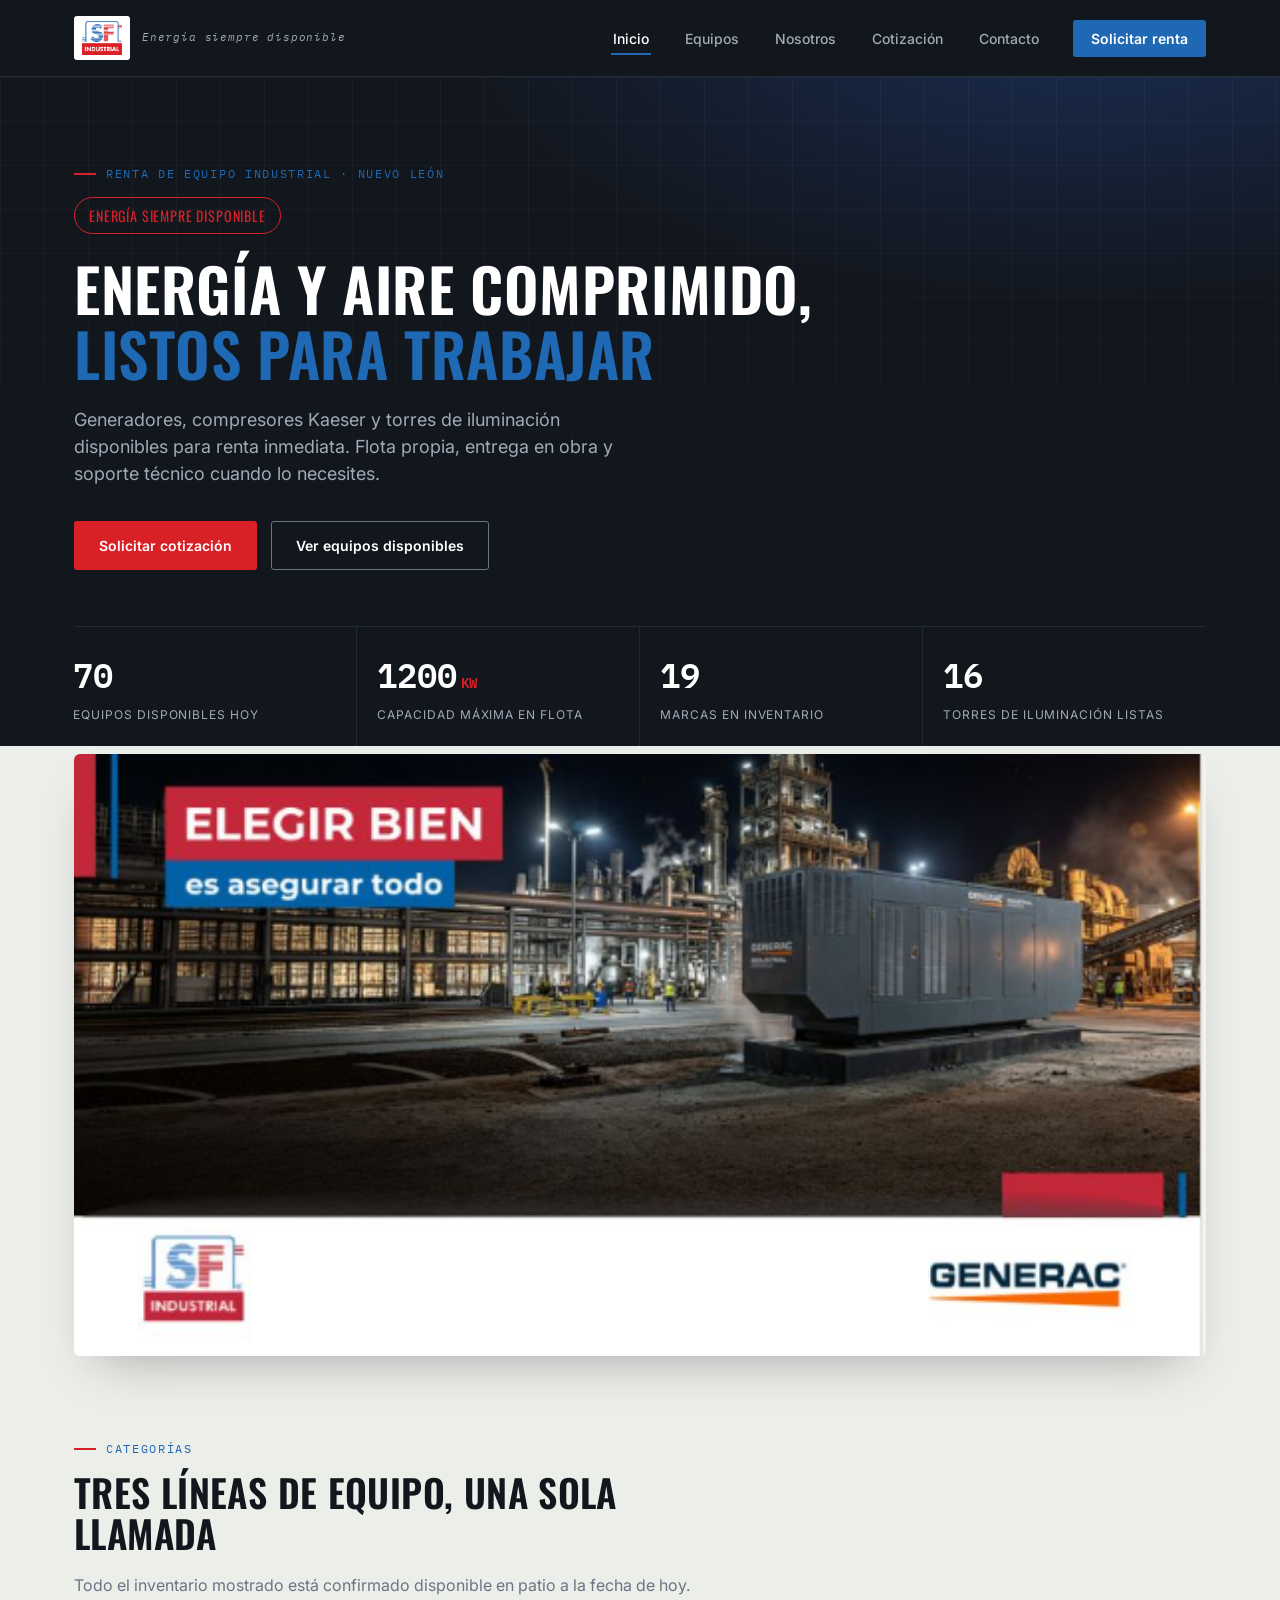
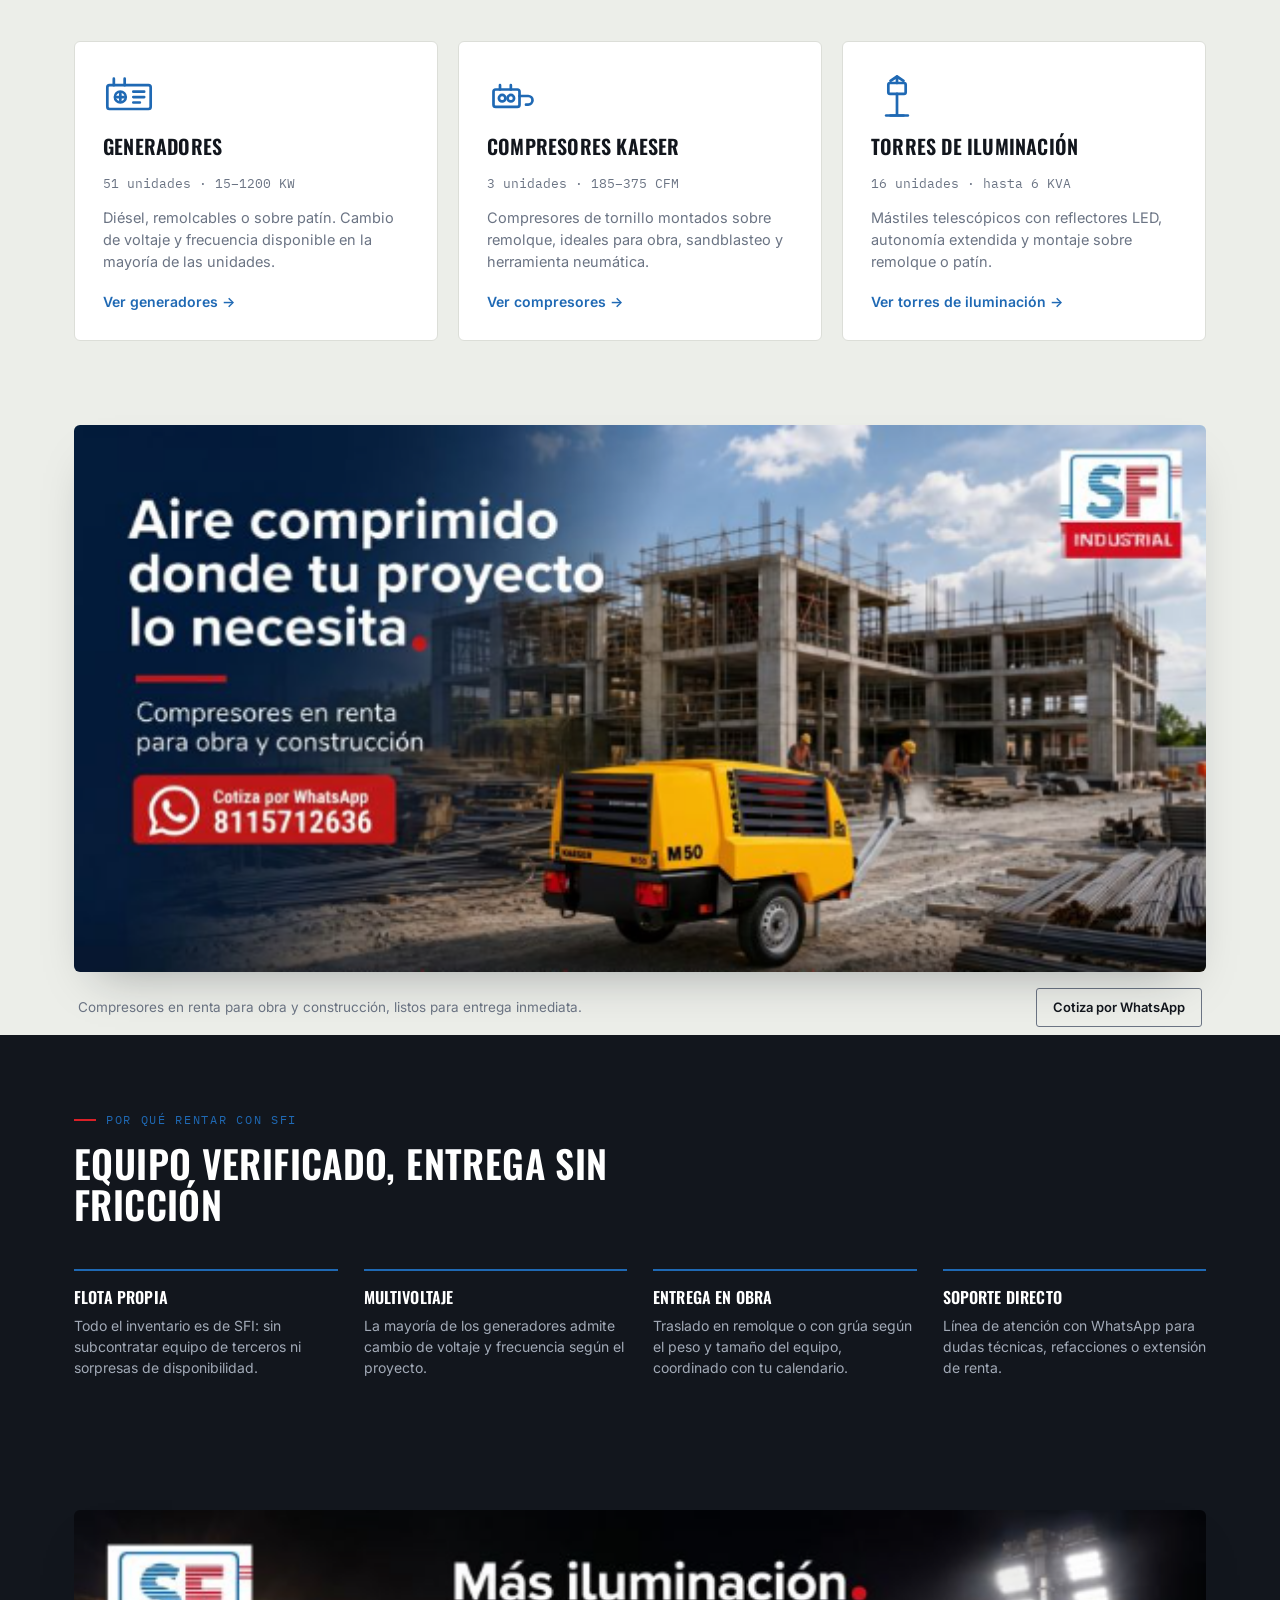
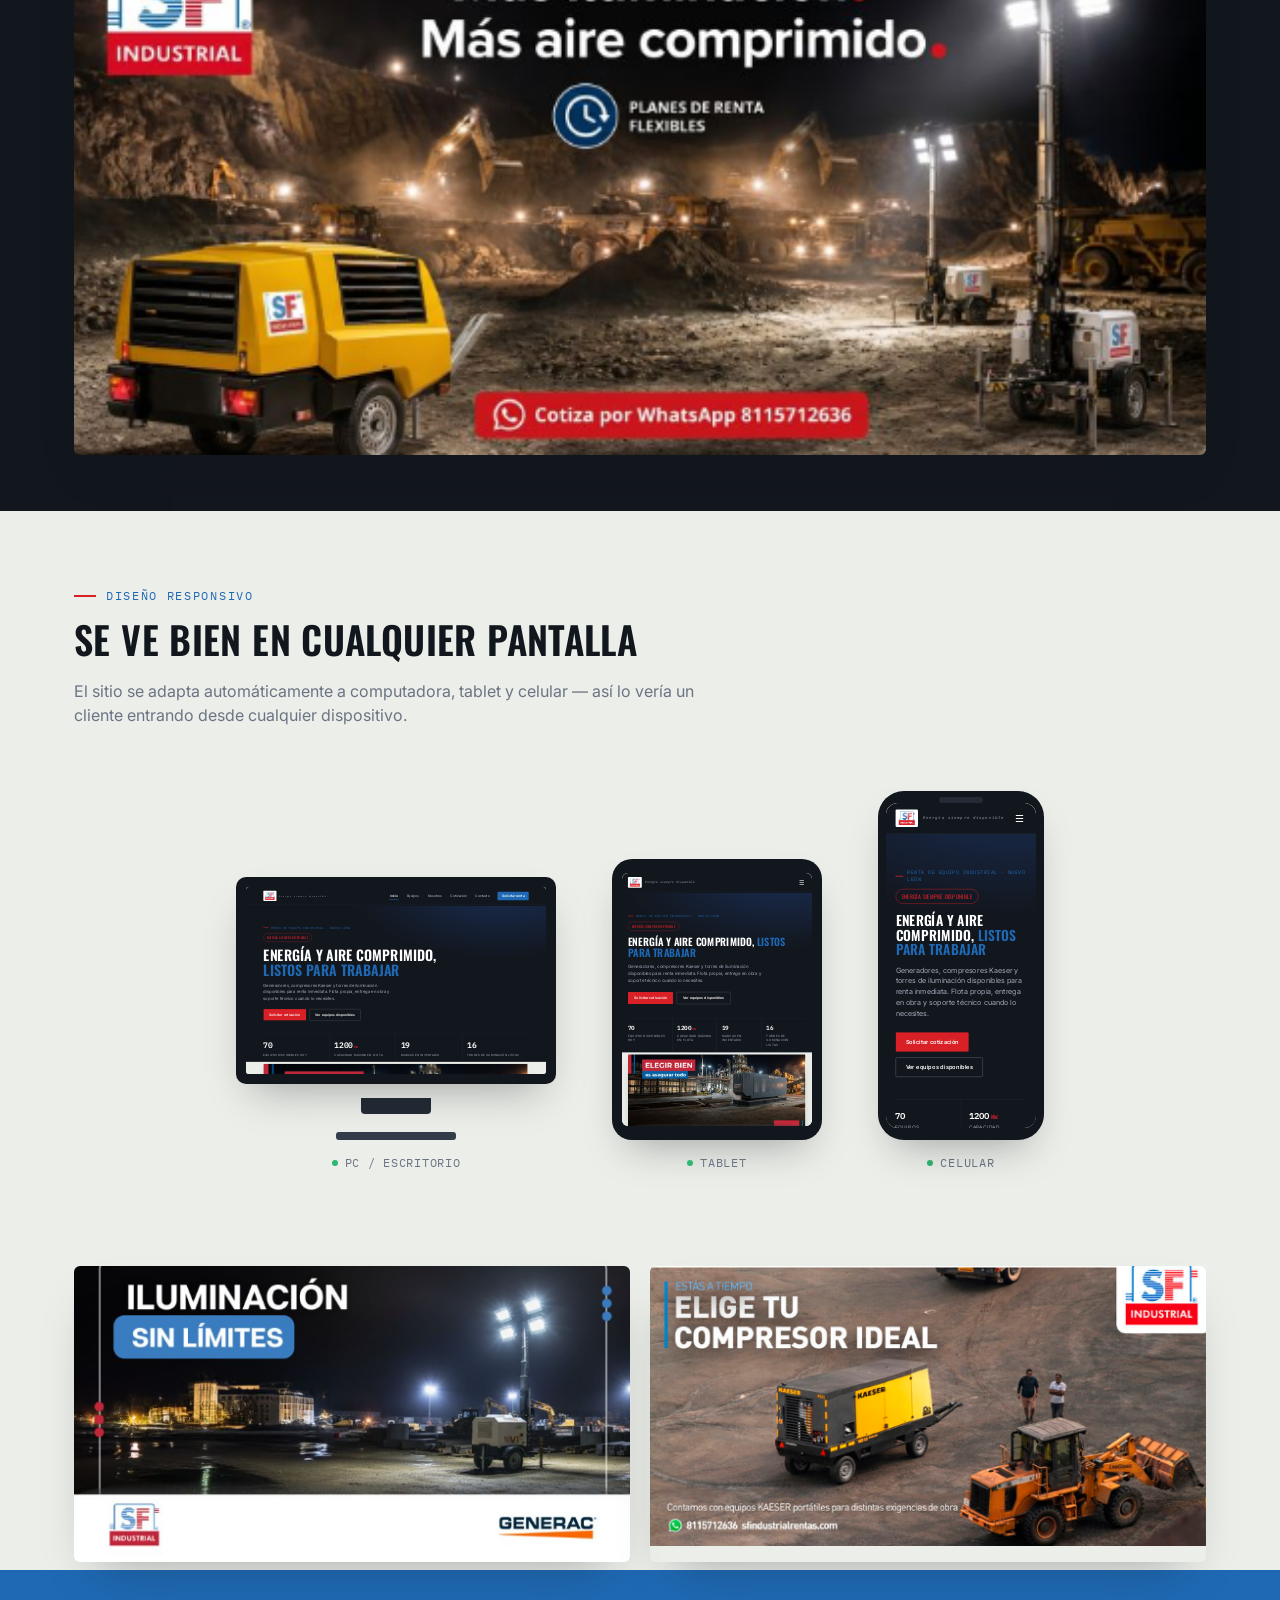
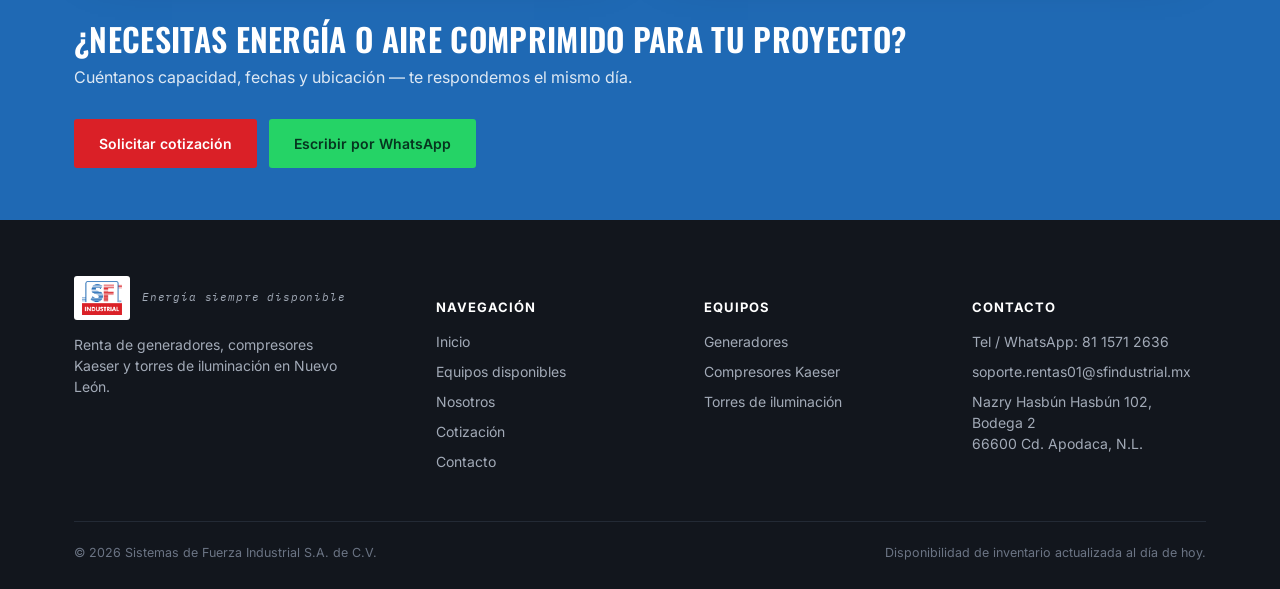
==== index.html @ ebe57ed8 "Add files via upload" ====
<!DOCTYPE html>
<html lang="es">
<head>
<meta charset="UTF-8">
<meta name="viewport" content="width=device-width, initial-scale=1.0">
<title>Sistemas de Fuerza Industrial — Renta de Generadores, Compresores Kaeser y Torres de Iluminación en Nuevo León</title>
<meta name="description" content="Renta de generadores industriales, compresores Kaeser y torres de iluminación en Nuevo León. Flota disponible, entrega ágil y soporte técnico 24/7.">
<link rel="icon" type="image/png" href="img/logo.png">
<link rel="stylesheet" href="css/style.css">
</head>
<body>

<header class="site-header">
  <nav class="nav">
    <a href="index.html" class="brand">
      <span class="brand-logo-chip"><img src="img/logo.png" alt="SF Industrial"></span>
      <span class="brand-tagline">Energía siempre disponible</span>
    </a>
    <button class="nav-toggle" aria-label="Abrir menú">☰</button>
    <ul class="nav-links">
      <li><a href="index.html" class="active">Inicio</a></li>
      <li><a href="equipos.html">Equipos</a></li>
      <li><a href="nosotros.html">Nosotros</a></li>
      <li><a href="cotizacion.html">Cotización</a></li>
      <li><a href="contacto.html">Contacto</a></li>
      <li><a href="cotizacion.html" class="nav-cta">Solicitar renta</a></li>
    </ul>
  </nav>
</header>

<section class="hero">
  <div class="hero-grid-lines"></div>
  <div class="hero-inner">
    <div class="eyebrow">Renta de equipo industrial · Nuevo León</div>
    <div class="hero-lema">Energía siempre disponible</div>
    <h1>Energía y aire comprimido, <em>listos para trabajar</em></h1>
    <p class="lead">Generadores, compresores Kaeser y torres de iluminación disponibles para renta inmediata. Flota propia, entrega en obra y soporte técnico cuando lo necesites.</p>
    <div class="hero-actions">
      <a href="cotizacion.html" class="btn btn-amber">Solicitar cotización</a>
      <a href="equipos.html" class="btn btn-outline-light">Ver equipos disponibles</a>
    </div>
  </div>
  <div class="hero-inner">
    <div class="stat-strip" id="stat-strip">
      <!-- rellenado por JS con datos reales del inventario -->
    </div>
  </div>
</section>

<section class="promo-section">
  <div class="container">
    <div class="promo-banner">
      <img src="img/promo-generac-planta.png" alt="Generador industrial Generac operando en planta">
    </div>
  </div>
</section>

<section class="section">
  <div class="container">
    <div class="section-head">
      <div class="eyebrow">Categorías</div>
      <h2>Tres líneas de equipo, una sola llamada</h2>
      <p>Todo el inventario mostrado está confirmado disponible en patio a la fecha de hoy.</p>
    </div>
    <div class="cat-grid">

      <div class="cat-card">
        <svg class="cat-icon" viewBox="0 0 48 48" fill="none" xmlns="http://www.w3.org/2000/svg">
          <rect x="4" y="14" width="40" height="22" rx="2" stroke="currentColor" stroke-width="2.5"/>
          <circle cx="16" cy="25" r="5" stroke="currentColor" stroke-width="2.5"/>
          <path d="M13 25h6M16 22v6" stroke="currentColor" stroke-width="2.5" stroke-linecap="round"/>
          <path d="M28 20h10M28 25h10M28 30h6" stroke="currentColor" stroke-width="2.5" stroke-linecap="round"/>
          <path d="M10 14V8M20 14V8" stroke="currentColor" stroke-width="2.5" stroke-linecap="round"/>
        </svg>
        <h3>Generadores</h3>
        <div class="cat-range" id="cat-gen-range">—</div>
        <p>Diésel, remolcables o sobre patín. Cambio de voltaje y frecuencia disponible en la mayoría de las unidades.</p>
        <a class="cat-link" href="equipos.html#generador">Ver generadores →</a>
      </div>

      <div class="cat-card">
        <svg class="cat-icon" viewBox="0 0 48 48" fill="none" xmlns="http://www.w3.org/2000/svg">
          <rect x="6" y="18" width="24" height="16" rx="2" stroke="currentColor" stroke-width="2.5"/>
          <circle cx="14" cy="26" r="3" stroke="currentColor" stroke-width="2.5"/>
          <circle cx="22" cy="26" r="3" stroke="currentColor" stroke-width="2.5"/>
          <path d="M30 24h8a4 4 0 0 1 4 4v0a4 4 0 0 1-4 4h-2" stroke="currentColor" stroke-width="2.5" stroke-linecap="round"/>
          <path d="M12 18v-4M22 18v-4" stroke="currentColor" stroke-width="2.5" stroke-linecap="round"/>
        </svg>
        <h3>Compresores Kaeser</h3>
        <div class="cat-range" id="cat-comp-range">—</div>
        <p>Compresores de tornillo montados sobre remolque, ideales para obra, sandblasteo y herramienta neumática.</p>
        <a class="cat-link" href="equipos.html#compresor">Ver compresores →</a>
      </div>

      <div class="cat-card">
        <svg class="cat-icon" viewBox="0 0 48 48" fill="none" xmlns="http://www.w3.org/2000/svg">
          <path d="M24 6v6M24 6l-6 4M24 6l6 4" stroke="currentColor" stroke-width="2.5" stroke-linecap="round" stroke-linejoin="round"/>
          <rect x="16" y="12" width="16" height="10" rx="1.5" stroke="currentColor" stroke-width="2.5"/>
          <path d="M24 22v14M18 42h12M24 36v6" stroke="currentColor" stroke-width="2.5" stroke-linecap="round"/>
          <path d="M14 42h20" stroke="currentColor" stroke-width="2.5" stroke-linecap="round"/>
        </svg>
        <h3>Torres de iluminación</h3>
        <div class="cat-range" id="cat-torre-range">—</div>
        <p>Mástiles telescópicos con reflectores LED, autonomía extendida y montaje sobre remolque o patín.</p>
        <a class="cat-link" href="equipos.html#torre">Ver torres de iluminación →</a>
      </div>

    </div>
  </div>
</section>

<section class="promo-section">
  <div class="container">
    <div class="promo-banner">
      <img src="img/promo-compresor-obra.png" alt="Compresor Kaeser en construcción">
    </div>
    <div class="promo-banner-caption">
      <p>Compresores en renta para obra y construcción, listos para entrega inmediata.</p>
      <a href="cotizacion.html" class="btn btn-outline" style="padding:9px 16px;font-size:13px;">Cotiza por WhatsApp</a>
    </div>
  </div>
</section>

<section class="section section-dark">
  <div class="container">
    <div class="section-head">
      <div class="eyebrow">Por qué rentar con SFI</div>
      <h2>Equipo verificado, entrega sin fricción</h2>
    </div>
    <div class="feat-grid">
      <div class="feat">
        <h4>Flota propia</h4>
        <p>Todo el inventario es de SFI: sin subcontratar equipo de terceros ni sorpresas de disponibilidad.</p>
      </div>
      <div class="feat">
        <h4>Multivoltaje</h4>
        <p>La mayoría de los generadores admite cambio de voltaje y frecuencia según el proyecto.</p>
      </div>
      <div class="feat">
        <h4>Entrega en obra</h4>
        <p>Traslado en remolque o con grúa según el peso y tamaño del equipo, coordinado con tu calendario.</p>
      </div>
      <div class="feat">
        <h4>Soporte directo</h4>
        <p>Línea de atención con WhatsApp para dudas técnicas, refacciones o extensión de renta.</p>
      </div>
    </div>
  </div>
</section>

<section class="promo-section on-dark">
  <div class="container">
    <div class="promo-banner">
      <img src="img/promo-mineria-iluminacion.png" alt="Torre de iluminación y compresor en mina">
    </div>
  </div>
</section>

<section class="section" id="device-showcase">
  <div class="container">
    <div class="section-head">
      <div class="eyebrow">Diseño responsivo</div>
      <h2>Se ve bien en cualquier pantalla</h2>
      <p>El sitio se adapta automáticamente a computadora, tablet y celular — así lo vería un cliente entrando desde cualquier dispositivo.</p>
    </div>
    <div class="device-row">
      <div class="device device-desktop">
        <div class="device-frame">
          <div class="device-screen"><iframe src="index.html?preview=1" title="Vista en PC" loading="lazy"></iframe></div>
        </div>
        <div class="device-desktop-stand"></div>
        <div class="device-desktop-base"></div>
        <div class="device-label"><span class="dot"></span>PC / Escritorio</div>
      </div>
      <div class="device device-tablet">
        <div class="device-frame">
          <div class="device-screen"><iframe src="index.html?preview=1" title="Vista en tablet" loading="lazy"></iframe></div>
        </div>
        <div class="device-label"><span class="dot"></span>Tablet</div>
      </div>
      <div class="device device-mobile">
        <div class="device-frame">
          <div class="device-screen"><iframe src="index.html?preview=1" title="Vista en celular" loading="lazy"></iframe></div>
        </div>
        <div class="device-label"><span class="dot"></span>Celular</div>
      </div>
    </div>
  </div>
</section>

<section class="promo-section">
  <div class="container">
    <div class="promo-pair">
      <div class="promo-banner">
        <img src="img/promo-torre-noche.png" alt="Torre de iluminación Generac en obra nocturna">
      </div>
      <div class="promo-banner">
        <img src="img/promo-kaeser-compresor.png" alt="Compresor Kaeser portátil siendo transportado">
      </div>
    </div>
  </div>
</section>

<section class="cta-band">
  <div class="container cta-inner">
    <div>
      <h2>¿Necesitas energía o aire comprimido para tu proyecto?</h2>
      <p>Cuéntanos capacidad, fechas y ubicación — te respondemos el mismo día.</p>
    </div>
    <div class="cta-actions">
      <a href="cotizacion.html" class="btn btn-amber">Solicitar cotización</a>
      <a id="wa-hero" href="#" class="btn btn-wa" target="_blank" rel="noopener">Escribir por WhatsApp</a>
    </div>
  </div>
</section>

<footer class="site-footer">
  <div class="container">
    <div class="footer-grid">
      <div class="footer-brand">
        <a href="index.html" class="brand" style="margin-bottom:14px;">
          <span class="brand-logo-chip"><img src="img/logo.png" alt="SF Industrial"></span>
          <span class="brand-tagline">Energía siempre disponible</span>
        </a>
        <p>Renta de generadores, compresores Kaeser y torres de iluminación en Nuevo León.</p>
      </div>
      <div>
        <h5>Navegación</h5>
        <ul>
          <li><a href="index.html">Inicio</a></li>
          <li><a href="equipos.html">Equipos disponibles</a></li>
          <li><a href="nosotros.html">Nosotros</a></li>
          <li><a href="cotizacion.html">Cotización</a></li>
          <li><a href="contacto.html">Contacto</a></li>
        </ul>
      </div>
      <div>
        <h5>Equipos</h5>
        <ul>
          <li><a href="equipos.html#generador">Generadores</a></li>
          <li><a href="equipos.html#compresor">Compresores Kaeser</a></li>
          <li><a href="equipos.html#torre">Torres de iluminación</a></li>
        </ul>
      </div>
      <div>
        <h5>Contacto</h5>
        <ul>
          <li>Tel / WhatsApp: 81 1571 2636</li>
          <li>soporte.rentas01@sfindustrial.mx</li>
          <li>Nazry Hasbún Hasbún 102, Bodega 2<br>66600 Cd. Apodaca, N.L.</li>
        </ul>
      </div>
    </div>
    <div class="footer-bottom">
      <span>© 2026 Sistemas de Fuerza Industrial S.A. de C.V.</span>
      <span>Disponibilidad de inventario actualizada al día de hoy.</span>
    </div>
  </div>
</footer>

<script src="js/equipos-data.js"></script>
<script src="js/main.js"></script>
<script>
  // ---- estadísticas reales del inventario para el hero ----
  const generadores = EQUIPOS.filter(e => e.tipo === "Generador");
  const compresores = EQUIPOS.filter(e => e.tipo === "Compresor");
  const torres = EQUIPOS.filter(e => e.tipo === "Torre de Iluminación");
  const marcas = new Set(EQUIPOS.map(e => e.marca).filter(Boolean));
  const capsGen = generadores.map(e => e.cap_valor).filter(Boolean);
  const maxKw = Math.max(...capsGen);

  document.getElementById("stat-strip").innerHTML = `
    <div class="stat-cell">
      <div class="stat-num">${EQUIPOS.length}</div>
      <div class="stat-label">Equipos disponibles hoy</div>
    </div>
    <div class="stat-cell">
      <div class="stat-num">${maxKw}<span class="unit">KW</span></div>
      <div class="stat-label">Capacidad máxima en flota</div>
    </div>
    <div class="stat-cell">
      <div class="stat-num">${marcas.size}</div>
      <div class="stat-label">Marcas en inventario</div>
    </div>
    <div class="stat-cell">
      <div class="stat-num">${torres.length}</div>
      <div class="stat-label">Torres de iluminación listas</div>
    </div>
  `;

  const genCap = generadores.map(e=>e.cap_valor).filter(Boolean);
  document.getElementById("cat-gen-range").textContent =
    `${generadores.length} unidades · ${Math.min(...genCap)}–${Math.max(...genCap)} KW`;

  const compCap = compresores.map(e=>e.cap_valor).filter(Boolean);
  document.getElementById("cat-comp-range").textContent =
    `${compresores.length} unidades · ${Math.min(...compCap)}–${Math.max(...compCap)} CFM`;

  const torreCap = torres.map(e=>e.cap_valor).filter(Boolean);
  document.getElementById("cat-torre-range").textContent =
    `${torres.length} unidades · hasta ${Math.max(...torreCap)} KVA`;

  document.getElementById("wa-hero").href = buildWhatsAppLink(
    "Hola, quiero información sobre renta de equipo industrial (generadores / compresores / torres de iluminación)."
  );

  // evitar que la vitrina de dispositivos se anide dentro de sí misma
  if (new URLSearchParams(window.location.search).get("preview") === "1") {
    const showcase = document.getElementById("device-showcase");
    if (showcase) showcase.remove();
  }
</script>
</body>
</html>
---- css/style.css ----
/* ============================================================
   SISTEMAS DE FUERZA INDUSTRIAL — hoja de estilos
   Tokens: graphite (base) / power-blue (acento primario) /
   signal-amber (acento secundario, uso escaso) / status-green
   ============================================================ */

@import url('https://fonts.googleapis.com/css2?family=Oswald:wght@400;500;600;700&family=Inter:wght@400;500;600;700&family=IBM+Plex+Mono:wght@400;500;600&display=swap');

:root{
  color-scheme: light;
  --graphite-900:#12161d;
  --graphite-800:#1a2029;
  --graphite-700:#232a35;
  --graphite-600:#333c49;
  --steel-500:#6b7484;
  --steel-300:#a2aab7;
  --paper-100:#eceee9;
  --paper-050:#f5f6f3;
  --power-blue:#1f69b4;
  --power-blue-dim:#134d87;
  --signal-amber:#da2027;
  --signal-amber-dim:#b3161c;
  --status-green:#2fb673;
  --status-red:#e8542f;
  --white:#ffffff;

  --font-display:'Oswald', sans-serif;
  --font-body:'Inter', sans-serif;
  --font-mono:'IBM Plex Mono', monospace;

  --radius-s:3px;
  --radius-m:6px;
  --container:1180px;
}

*,*::before,*::after{box-sizing:border-box;}
html{scroll-behavior:smooth;}
button{font-family:inherit;-webkit-appearance:none;appearance:none;}
body{
  margin:0;
  font-family:var(--font-body);
  color:var(--graphite-900);
  background:var(--paper-100);
  line-height:1.5;
  -webkit-font-smoothing:antialiased;
}
img{max-width:100%;display:block;}
a{color:inherit;text-decoration:none;}
ul{margin:0;padding:0;list-style:none;}
h1,h2,h3,h4{font-family:var(--font-display);font-weight:600;line-height:1.08;margin:0 0 .5em;letter-spacing:.01em;}
p{margin:0 0 1em;}
.container{max-width:var(--container);margin:0 auto;padding:0 24px;}

:focus-visible{outline:3px solid var(--power-blue);outline-offset:2px;}

@media (prefers-reduced-motion: reduce){
  *{animation-duration:0.001ms !important;animation-iteration-count:1 !important;transition-duration:0.001ms !important;scroll-behavior:auto !important;}
}

/* ---------- eyebrow / labels ---------- */
.eyebrow{
  font-family:var(--font-mono);
  font-size:12px;
  letter-spacing:.14em;
  text-transform:uppercase;
  color:var(--power-blue);
  display:flex;
  align-items:center;
  gap:10px;
  margin-bottom:14px;
}
.eyebrow::before{
  content:"";
  width:22px;height:2px;
  background:var(--signal-amber);
  display:inline-block;
}

/* ---------- header / nav ---------- */
.site-header{
  position:sticky;top:0;z-index:50;
  background:var(--graphite-900);
  border-bottom:1px solid var(--graphite-700);
}
.nav{
  display:flex;align-items:center;justify-content:space-between;
  padding:16px 24px;
  max-width:var(--container);margin:0 auto;
}
.brand{
  display:flex;align-items:center;gap:12px;
  font-family:var(--font-display);
  color:var(--white);
  font-size:19px;
  letter-spacing:.02em;
  text-transform:uppercase;
}
.brand-logo-chip{
  background:var(--white);
  border-radius:var(--radius-s);
  padding:5px 8px;
  display:flex;align-items:center;justify-content:center;
  flex-shrink:0;
}
.brand-logo-chip img{height:34px;width:auto;display:block;}
.brand-tagline{
  display:block;font-family:var(--font-mono);font-size:10.5px;
  color:var(--steel-300);letter-spacing:.08em;text-transform:none;
  font-style:italic;
}
.brand small{display:block;font-family:var(--font-mono);font-size:10px;color:var(--steel-300);letter-spacing:.1em;text-transform:none;}

/* ---------- lema destacado en el hero ---------- */
.hero-lema{
  display:inline-flex;align-items:center;gap:8px;
  font-family:var(--font-display);
  font-size:14px;letter-spacing:.06em;text-transform:uppercase;
  color:var(--signal-amber);
  border:1px solid var(--signal-amber);
  padding:7px 14px;border-radius:20px;
  margin-bottom:22px;
}

.nav-links{display:flex;gap:32px;align-items:center;}
.nav-links a{
  font-size:14px;font-weight:500;color:var(--steel-300);
  padding:6px 2px;border-bottom:2px solid transparent;
  transition:color .15s ease, border-color .15s ease;
}
.nav-links a:hover,.nav-links a.active{color:var(--white);border-color:var(--power-blue);}
.nav-cta{
  background:var(--power-blue);color:var(--white) !important;
  padding:10px 18px !important;border-radius:var(--radius-s);
  border-bottom:none !important;font-weight:600 !important;
}
.nav-cta:hover{background:var(--power-blue-dim);}

.nav-toggle{display:none;background:none;border:0;color:var(--white);font-size:24px;cursor:pointer;}

@media (max-width:860px){
  .nav-toggle{display:block;}
  .nav-links{
    position:absolute;top:100%;left:0;right:0;
    background:var(--graphite-900);
    flex-direction:column;align-items:stretch;
    padding:8px 24px 20px;gap:0;
    border-bottom:1px solid var(--graphite-700);
    display:none;
  }
  .nav-links.open{display:flex;}
  .nav-links a{padding:12px 0;border-bottom:1px solid var(--graphite-700);}
  .nav-cta{margin-top:12px;text-align:center;}
}

/* ---------- buttons ---------- */
.btn{
  display:inline-flex;align-items:center;justify-content:center;gap:8px;
  font-family:var(--font-body);font-weight:600;font-size:14px;
  padding:13px 24px;border-radius:var(--radius-s);
  border:1.5px solid transparent;cursor:pointer;
  transition:transform .12s ease, background .15s ease, border-color .15s ease;
}
.btn:hover{transform:translateY(-1px);}
.btn-primary{background:var(--power-blue);color:var(--white);}
.btn-primary:hover{background:var(--power-blue-dim);}
.btn-amber{background:var(--signal-amber);color:var(--white);}
.btn-amber:hover{background:var(--signal-amber-dim);}
.btn-outline{background:transparent;border-color:var(--steel-500);color:var(--graphite-900);}
.btn-outline:hover{border-color:var(--power-blue);color:var(--power-blue);}
.btn-outline-light{background:transparent;border-color:var(--steel-500);color:var(--white);}
.btn-outline-light:hover{border-color:var(--white);}
.btn-block{width:100%;}
.btn-wa{background:#25D366;color:#06341f;}
.btn-wa:hover{background:#1fb856;}

/* ---------- hero ---------- */
.hero{
  background:
    radial-gradient(1100px 500px at 85% -10%, rgba(47,111,237,.25), transparent 60%),
    var(--graphite-900);
  color:var(--white);
  padding:88px 0 0;
  position:relative;
  overflow:hidden;
}
.hero-grid-lines{
  position:absolute;inset:0;
  background-image:
    linear-gradient(rgba(255,255,255,.04) 1px, transparent 1px),
    linear-gradient(90deg, rgba(255,255,255,.04) 1px, transparent 1px);
  background-size:44px 44px;
  mask-image:linear-gradient(to bottom, black, transparent 85%);
  pointer-events:none;
}
.hero-inner{position:relative;max-width:var(--container);margin:0 auto;padding:0 24px;}
.hero h1{
  font-size:clamp(34px, 5.4vw, 60px);
  text-transform:uppercase;
  max-width:820px;
  margin-bottom:20px;
}
.hero h1 em{font-style:normal;color:var(--power-blue);}
.hero p.lead{
  font-size:18px;color:var(--steel-300);max-width:560px;margin-bottom:34px;
}
.hero-actions{display:flex;gap:14px;flex-wrap:wrap;margin-bottom:56px;}

/* live stat strip - the signature "hero as thesis" element */
.stat-strip{
  position:relative;
  display:grid;
  grid-template-columns:repeat(4,1fr);
  border-top:1px solid var(--graphite-700);
}
.stat-cell{
  padding:22px 20px;
  border-right:1px solid var(--graphite-700);
  border-left:1px solid var(--graphite-700);
  margin-left:-1px;
}
.stat-cell:first-child{border-left:none;padding-left:0;}
.stat-cell:last-child{border-right:none;}
.stat-num{
  font-family:var(--font-mono);font-size:clamp(22px,3vw,34px);font-weight:600;
  color:var(--white);display:flex;align-items:baseline;gap:4px;
}
.stat-num span.unit{font-size:14px;color:var(--signal-amber);}
.stat-label{font-size:12px;color:var(--steel-300);text-transform:uppercase;letter-spacing:.08em;margin-top:6px;}

@media (max-width:760px){
  .stat-strip{grid-template-columns:repeat(2,1fr);}
  .stat-cell{border-left:none !important;border-right:1px solid var(--graphite-700);}
  .stat-cell:nth-child(2n){border-right:none;}
}

/* ---------- section basics ---------- */
.section{padding:76px 0;}
.section-dark{background:var(--graphite-900);color:var(--white);}
.section-tight{padding:56px 0;}
.section-head{max-width:640px;margin-bottom:44px;}
.section-head h2{font-size:clamp(26px,3.4vw,38px);text-transform:uppercase;}
.section-head p{color:var(--steel-500);font-size:16px;}
.section-dark .section-head p{color:var(--steel-300);}

/* ---------- category cards (home) ---------- */
.cat-grid{display:grid;grid-template-columns:repeat(3,1fr);gap:20px;}
@media (max-width:900px){.cat-grid{grid-template-columns:1fr;}}
.cat-card{
  background:var(--white);
  border:1px solid #dcded8;
  border-radius:var(--radius-m);
  padding:28px;
  display:flex;flex-direction:column;gap:14px;
  transition:border-color .15s ease, transform .15s ease;
}
.cat-card:hover{border-color:var(--power-blue);transform:translateY(-3px);}
.cat-icon{width:52px;height:52px;color:var(--power-blue);}
.cat-card h3{font-size:20px;text-transform:uppercase;margin-bottom:2px;}
.cat-card .cat-range{font-family:var(--font-mono);font-size:13px;color:var(--steel-500);}
.cat-card p{color:var(--steel-500);font-size:14.5px;margin-bottom:4px;}
.cat-card .cat-link{
  margin-top:auto;font-weight:600;font-size:14px;color:var(--power-blue);
  display:flex;align-items:center;gap:6px;
}

/* ---------- nameplate card (signature element) ---------- */
.nameplate{
  background:var(--graphite-800);
  border:1px solid var(--graphite-600);
  border-radius:var(--radius-m);
  padding:20px 20px 18px;
  position:relative;
  color:var(--white);
  font-family:var(--font-mono);
}
.nameplate::before,
.nameplate::after{
  content:"";
  position:absolute;top:10px;
  width:6px;height:6px;border-radius:50%;
  background:var(--graphite-600);
  box-shadow:inset 0 1px 1px rgba(0,0,0,.6);
}
.nameplate::before{left:10px;}
.nameplate::after{right:10px;}
.nameplate-top{display:flex;justify-content:space-between;align-items:flex-start;margin-bottom:14px;}
.nameplate-tipo{font-size:11px;letter-spacing:.1em;text-transform:uppercase;color:var(--steel-300);}
.nameplate-marca{font-family:var(--font-display);font-size:19px;text-transform:uppercase;color:var(--white);letter-spacing:.02em;margin-top:2px;}
.nameplate-modelo{font-size:12px;color:var(--steel-300);}
.status-pill{
  display:flex;align-items:center;gap:6px;
  font-size:10px;text-transform:uppercase;letter-spacing:.08em;
  background:rgba(47,182,115,.12);color:var(--status-green);
  padding:5px 9px;border-radius:20px;white-space:nowrap;
}
.status-dot{width:7px;height:7px;border-radius:50%;background:var(--status-green);box-shadow:0 0 0 3px rgba(47,182,115,.18);}

.nameplate-cap{
  font-family:var(--font-mono);
  font-size:30px;font-weight:600;color:var(--signal-amber);
  display:flex;align-items:baseline;gap:6px;margin:6px 0 16px;
}
.nameplate-cap .u{font-size:14px;color:var(--steel-300);}

.nameplate-specs{
  display:grid;grid-template-columns:1fr 1fr;gap:8px 14px;
  font-size:12px;color:var(--steel-300);
  border-top:1px dashed var(--graphite-600);
  padding-top:12px;margin-bottom:16px;
}
.nameplate-specs b{color:var(--white);font-weight:500;}

.nameplate .btn{width:100%;font-family:var(--font-body);}

/* ---------- catalog page ---------- */
.catalog-toolbar{
  display:flex;gap:14px;flex-wrap:wrap;align-items:center;
  background:var(--white);border:1px solid #dcded8;border-radius:var(--radius-m);
  padding:16px 18px;margin-bottom:32px;
}
.tb-group{display:flex;gap:6px;flex-wrap:wrap;}
.tb-chip{
  font-size:13px;font-weight:600;color:var(--graphite-900);
  background:var(--paper-050);border:1.5px solid #dcded8;
  padding:8px 14px;border-radius:20px;cursor:pointer;
  transition:all .12s ease;
}
.tb-chip.active{background:var(--graphite-900);color:var(--white);border-color:var(--graphite-900);}
.tb-search{
  margin-left:auto;
  border:1.5px solid #dcded8;border-radius:var(--radius-s);
  padding:9px 14px;font-family:var(--font-body);font-size:14px;
  min-width:220px;
}
.tb-search:focus{border-color:var(--power-blue);outline:none;}
.tb-count{font-family:var(--font-mono);font-size:13px;color:var(--steel-500);margin-bottom:20px;}

.equip-grid{display:grid;grid-template-columns:repeat(auto-fill,minmax(270px,1fr));gap:20px;}

/* ---------- why us / features ---------- */
.feat-grid{display:grid;grid-template-columns:repeat(4,1fr);gap:26px;}
@media (max-width:900px){.feat-grid{grid-template-columns:repeat(2,1fr);}}
@media (max-width:560px){.feat-grid{grid-template-columns:1fr;}}
.feat{padding-top:18px;border-top:2px solid var(--power-blue);}
.feat h4{font-size:16px;text-transform:uppercase;margin-bottom:8px;}
.feat p{font-size:14px;color:var(--steel-500);margin:0;}
.section-dark .feat p{color:var(--steel-300);}

/* ---------- CTA band ---------- */
.cta-band{
  background:var(--power-blue);color:var(--white);
  padding:52px 0;
}
.cta-inner{display:flex;justify-content:space-between;align-items:center;gap:30px;flex-wrap:wrap;}
.cta-inner h2{font-size:clamp(22px,3vw,32px);text-transform:uppercase;margin-bottom:8px;}
.cta-inner p{color:rgba(255,255,255,.85);margin:0;}
.cta-actions{display:flex;gap:12px;flex-wrap:wrap;}

/* ---------- forms ---------- */
.form-card{
  background:var(--white);border:1px solid #dcded8;border-radius:var(--radius-m);
  padding:36px;
}
.form-row{display:grid;grid-template-columns:1fr 1fr;gap:18px;margin-bottom:18px;}
@media (max-width:640px){.form-row{grid-template-columns:1fr;}}
.field label{
  display:block;font-size:13px;font-weight:600;margin-bottom:7px;color:var(--graphite-900);
}
.field label .req{color:var(--status-red);}
.field input,.field select,.field textarea{
  width:100%;border:1.5px solid #dcded8;border-radius:var(--radius-s);
  padding:12px 13px;font-family:var(--font-body);font-size:14.5px;color:var(--graphite-900);
  background:var(--paper-050);
}
.field input:focus,.field select:focus,.field textarea:focus{
  border-color:var(--power-blue);outline:none;background:var(--white);
}
.field textarea{resize:vertical;min-height:100px;}
.field-full{grid-column:1 / -1;}
.form-actions{display:flex;gap:12px;flex-wrap:wrap;margin-top:8px;}
.form-note{font-size:13px;color:var(--steel-500);margin-top:14px;}

/* ---------- contact / map ---------- */
.contact-grid{display:grid;grid-template-columns:1.1fr 1fr;gap:34px;}
@media (max-width:900px){.contact-grid{grid-template-columns:1fr;}}
.contact-card{
  background:var(--white);border:1px solid #dcded8;border-radius:var(--radius-m);padding:28px;margin-bottom:18px;
}
.contact-card h4{font-size:13px;text-transform:uppercase;letter-spacing:.06em;color:var(--power-blue);margin-bottom:10px;}
.contact-card p{font-size:15px;margin-bottom:0;}
.map-embed{border:1px solid #dcded8;border-radius:var(--radius-m);overflow:hidden;height:100%;min-height:340px;}
.map-embed iframe{width:100%;height:100%;min-height:340px;border:0;}

/* ---------- about ---------- */
.about-grid{display:grid;grid-template-columns:1fr 1fr;gap:50px;align-items:start;}
@media (max-width:860px){.about-grid{grid-template-columns:1fr;}}
.timeline{border-left:2px solid var(--graphite-700);padding-left:22px;display:flex;flex-direction:column;gap:22px;}
.timeline b{font-family:var(--font-mono);color:var(--power-blue);font-size:13px;}

/* ---------- footer ---------- */
.site-footer{background:var(--graphite-900);color:var(--steel-300);padding:56px 0 26px;}
.footer-grid{display:grid;grid-template-columns:1.4fr 1fr 1fr 1fr;gap:34px;margin-bottom:40px;}
@media (max-width:760px){.footer-grid{grid-template-columns:1fr 1fr;}}
.footer-grid h5{color:var(--white);font-size:13px;text-transform:uppercase;letter-spacing:.08em;margin-bottom:14px;}
.footer-grid ul li{margin-bottom:9px;font-size:14px;}
.footer-grid ul li a:hover{color:var(--white);}
.footer-brand p{font-size:14px;max-width:280px;color:var(--steel-300);}
.footer-bottom{
  border-top:1px solid var(--graphite-700);padding-top:22px;
  display:flex;justify-content:space-between;flex-wrap:wrap;gap:10px;
  font-size:12.5px;color:var(--steel-500);
}

/* ---------- vitrina de dispositivos (responsive showcase) ---------- */
.device-row{
  display:flex;align-items:flex-end;justify-content:center;
  gap:56px;flex-wrap:wrap;padding:20px 0 10px;
}
.device{display:flex;flex-direction:column;align-items:center;gap:14px;}
.device-label{
  font-family:var(--font-mono);font-size:12px;letter-spacing:.06em;
  text-transform:uppercase;color:var(--steel-500);
  display:flex;align-items:center;gap:7px;
}
.device-label .dot{width:6px;height:6px;border-radius:50%;background:var(--status-green);}

.device-frame{
  background:var(--graphite-900);
  border-radius:10px;
  padding:10px 10px 22px;
  box-shadow:0 20px 40px -16px rgba(18,22,29,.35);
}
.device-screen{
  overflow:hidden;background:var(--white);border-radius:3px;position:relative;
}
.device-screen iframe{
  border:0;position:absolute;top:0;left:0;
  transform-origin:top left;pointer-events:none;
}

/* desktop: bezel + stand */
.device-desktop .device-frame{padding:10px 10px 10px;position:relative;}
.device-desktop .device-screen{width:300px;height:187px;}
.device-desktop .device-screen iframe{width:1280px;height:800px;transform:scale(0.2344);}
.device-desktop-stand{
  width:70px;height:16px;background:var(--graphite-700);margin:0 auto;
  border-radius:0 0 4px 4px;
}
.device-desktop-base{
  width:120px;height:8px;background:var(--graphite-600);margin:4px auto 0;border-radius:3px;
}

/* tablet: thicker rounded bezel */
.device-tablet .device-frame{border-radius:20px;padding:14px 10px;}
.device-tablet .device-screen{width:190px;height:253px;border-radius:6px;}
.device-tablet .device-screen iframe{width:768px;height:1024px;transform:scale(0.2474);}

/* mobile: notch + thin bezel */
.device-mobile .device-frame{border-radius:26px;padding:12px 8px;position:relative;}
.device-mobile .device-screen{width:150px;height:325px;border-radius:12px;}
.device-mobile .device-screen iframe{width:375px;height:812px;transform:scale(0.4);}
.device-mobile .device-frame::before{
  content:"";position:absolute;top:6px;left:50%;transform:translateX(-50%);
  width:44px;height:6px;background:var(--graphite-700);border-radius:4px;z-index:2;
}

@media (max-width:760px){
  .device-row{gap:28px;}
  .device-desktop{display:none;}
}
@media (max-width:520px){
  .device-tablet{display:none;}
}

/* ---------- ficha técnica por categoría (equipos.html) ---------- */
.techspec-grid{display:grid;grid-template-columns:repeat(3,1fr);gap:20px;margin-bottom:12px;}
@media (max-width:900px){.techspec-grid{grid-template-columns:1fr;}}
.techspec-card{
  background:var(--white);border:1px solid #dcded8;border-radius:var(--radius-m);
  padding:26px;
}
.techspec-card h3{font-size:18px;text-transform:uppercase;margin-bottom:4px;}
.techspec-card .techspec-sub{font-family:var(--font-mono);font-size:12px;color:var(--power-blue);margin-bottom:16px;}
.techspec-card p{font-size:14px;color:var(--steel-500);margin-bottom:16px;}
.techspec-stats{
  display:grid;grid-template-columns:1fr 1fr;gap:12px 16px;
  border-top:1px solid #e5e7e1;padding-top:16px;
}
.techspec-stat b{
  display:block;font-family:var(--font-mono);font-size:20px;color:var(--graphite-900);
}
.techspec-stat span{font-size:11.5px;color:var(--steel-500);text-transform:uppercase;letter-spacing:.04em;}
.techspec-brands{margin-top:16px;padding-top:16px;border-top:1px solid #e5e7e1;}
.techspec-brands .lbl{font-size:11.5px;color:var(--steel-500);text-transform:uppercase;letter-spacing:.04em;margin-bottom:8px;display:block;}

/* ---------- misión / visión / valores (nosotros.html) ---------- */
.mv-grid{display:grid;grid-template-columns:1fr 1fr;gap:20px;margin-bottom:44px;}
@media (max-width:760px){.mv-grid{grid-template-columns:1fr;}}
.mv-card{
  background:var(--graphite-800);color:var(--white);border-radius:var(--radius-m);
  padding:30px;
}
.mv-card .eyebrow{color:var(--signal-amber);}
.mv-card .eyebrow::before{background:var(--power-blue);}
.mv-card h3{font-size:20px;text-transform:uppercase;margin-bottom:12px;}
.mv-card p{color:var(--steel-300);font-size:15px;margin:0;}

.valores-grid{display:grid;grid-template-columns:repeat(2,1fr);gap:20px;}
@media (max-width:760px){.valores-grid{grid-template-columns:1fr;}}
.valor-card{
  background:var(--white);border:1px solid #dcded8;border-radius:var(--radius-m);
  padding:26px;border-top:3px solid var(--power-blue);
}
.valor-card h4{font-size:16px;text-transform:uppercase;margin-bottom:10px;}
.valor-card ul{display:flex;flex-direction:column;gap:8px;}
.valor-card li{font-size:14px;color:var(--steel-500);padding-left:16px;position:relative;}
.valor-card li::before{
  content:"";position:absolute;left:0;top:8px;width:6px;height:6px;
  border-radius:50%;background:var(--signal-amber);
}
/* ---------- ficha tecnica: boton + modal ---------- */
.ficha-btn{
  margin-top:8px;background:transparent;border:1.5px solid var(--graphite-600);
  color:var(--steel-300);font-family:var(--font-body);
}
.ficha-btn:hover{border-color:var(--power-blue);color:var(--white);}

.ficha-overlay{
  display:none;position:fixed;inset:0;z-index:200;
  background:rgba(18,22,29,.72);
  align-items:center;justify-content:center;padding:20px;
}
.ficha-overlay.open{display:flex;}
.ficha-modal{
  background:var(--white);border-radius:var(--radius-m);
  max-width:560px;width:100%;max-height:86vh;overflow-y:auto;
  position:relative;
}
.ficha-modal-head{
  background:var(--graphite-900);color:var(--white);
  padding:24px 26px;border-radius:var(--radius-m) var(--radius-m) 0 0;
  position:sticky;top:0;
}
.ficha-modal-head .ficha-tipo{
  font-family:var(--font-mono);font-size:11px;letter-spacing:.1em;text-transform:uppercase;color:var(--steel-300);
}
.ficha-modal-head h3{font-size:22px;text-transform:uppercase;margin:4px 0 2px;}
.ficha-modal-head .ficha-modelo{font-family:var(--font-mono);font-size:13px;color:var(--steel-300);}
.ficha-close{
  position:absolute;top:16px;right:16px;
  background:rgba(255,255,255,.08);border:none;color:var(--white);
  width:32px;height:32px;border-radius:50%;font-size:18px;cursor:pointer;
  display:flex;align-items:center;justify-content:center;
}
.ficha-close:hover{background:rgba(255,255,255,.18);}
.ficha-body{padding:24px 26px 28px;}
.ficha-photo-placeholder{
  display:flex;flex-direction:column;align-items:center;gap:8px;
  background:var(--paper-050);border:1.5px dashed #cfd2c9;border-radius:var(--radius-m);
  padding:26px;margin-bottom:22px;color:var(--steel-500);
}
.ficha-photo-placeholder svg{width:34px;height:34px;color:var(--steel-500);}
.ficha-photo-placeholder span{font-size:12.5px;}
.ficha-section{margin-bottom:22px;}
.ficha-section:last-child{margin-bottom:0;}
.ficha-section h4{
  font-size:11.5px;text-transform:uppercase;letter-spacing:.06em;color:var(--power-blue);
  margin-bottom:12px;font-family:var(--font-mono);
}
.ficha-grid{display:grid;grid-template-columns:1fr 1fr;gap:12px 20px;}
.ficha-item span{display:block;font-size:11.5px;color:var(--steel-500);text-transform:uppercase;letter-spacing:.03em;margin-bottom:3px;}
.ficha-item b{font-family:var(--font-mono);font-size:15px;color:var(--graphite-900);font-weight:600;}
.ficha-empty{color:var(--steel-500);font-size:13.5px;font-style:italic;}

.badge-row{display:flex;gap:10px;flex-wrap:wrap;margin-top:6px;}
.badge{
  font-family:var(--font-mono);font-size:11px;color:var(--steel-300);
  border:1px solid var(--graphite-600);padding:4px 10px;border-radius:20px;
}
.empty-state{
  text-align:center;padding:60px 20px;color:var(--steel-500);
  border:1.5px dashed #cfd2c9;border-radius:var(--radius-m);
}

/* ---------- bandas promocionales intercaladas (home) ---------- */
.promo-section{padding:8px 0;}
.promo-section.on-dark{background:var(--graphite-900);padding:56px 0;}
.promo-banner{
  border-radius:var(--radius-m);overflow:hidden;
  box-shadow:0 24px 48px -24px rgba(18,22,29,.35);
  position:relative;
}
.promo-banner img{width:100%;height:auto;display:block;}
.promo-banner-caption{
  display:flex;align-items:center;justify-content:space-between;gap:16px;flex-wrap:wrap;
  padding:16px 4px 0;
}
.promo-banner-caption p{
  margin:0;font-size:13.5px;color:var(--steel-500);max-width:520px;
}
.on-dark .promo-banner-caption p{color:var(--steel-300);}
.promo-pair{display:grid;grid-template-columns:1fr 1fr;gap:20px;}
@media (max-width:760px){.promo-pair{grid-template-columns:1fr;}}
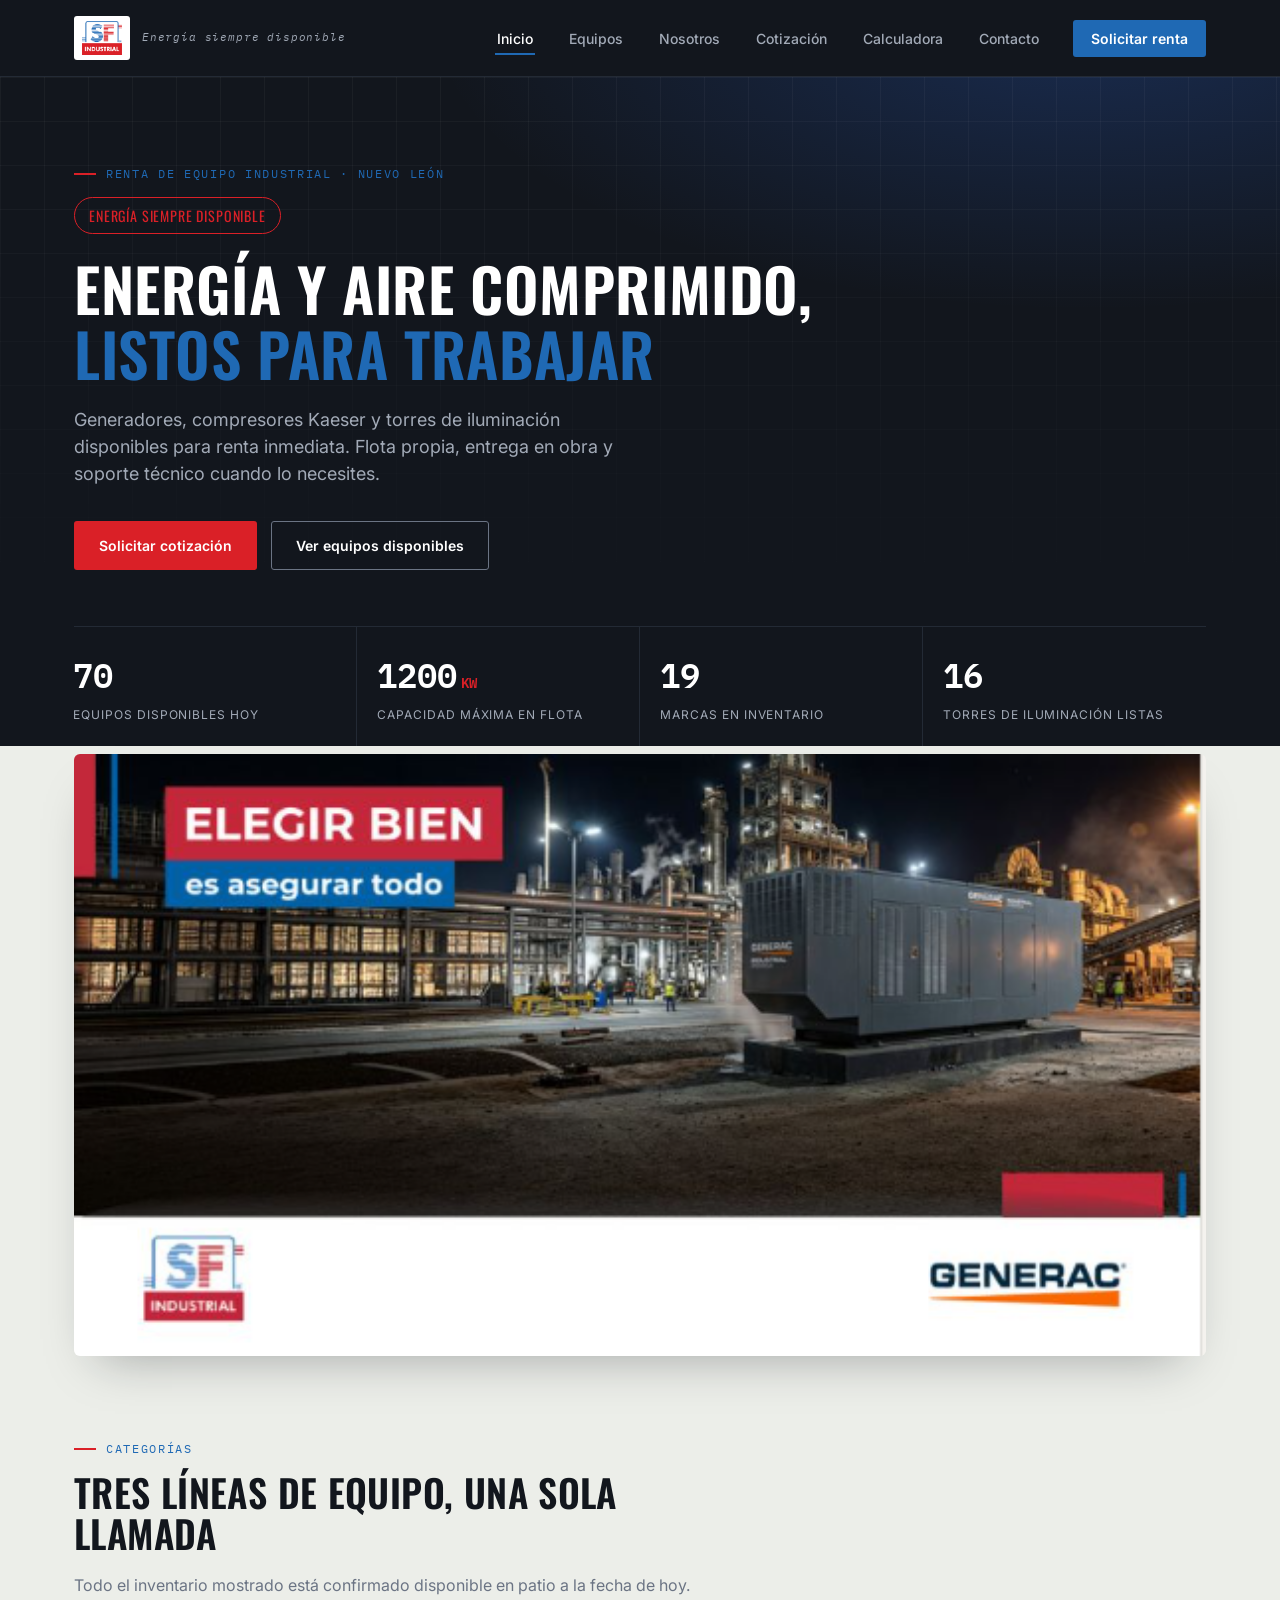
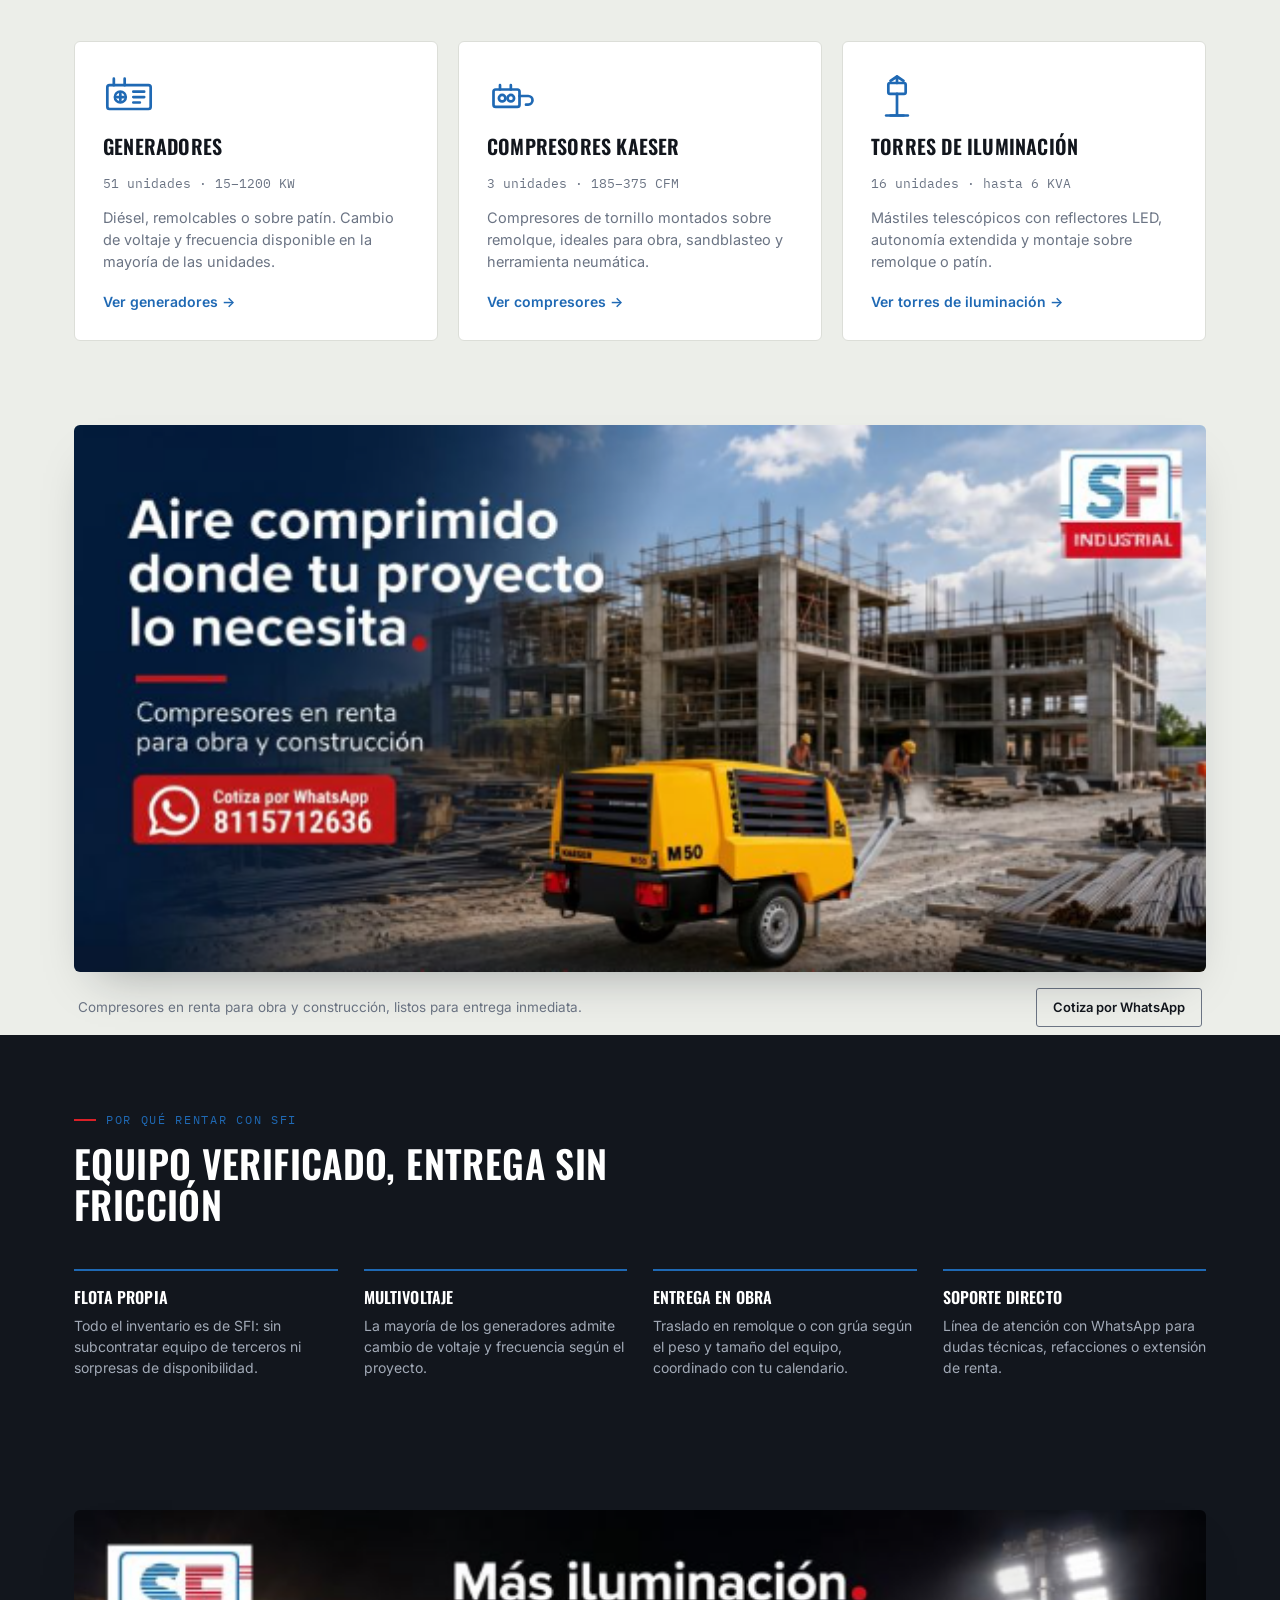
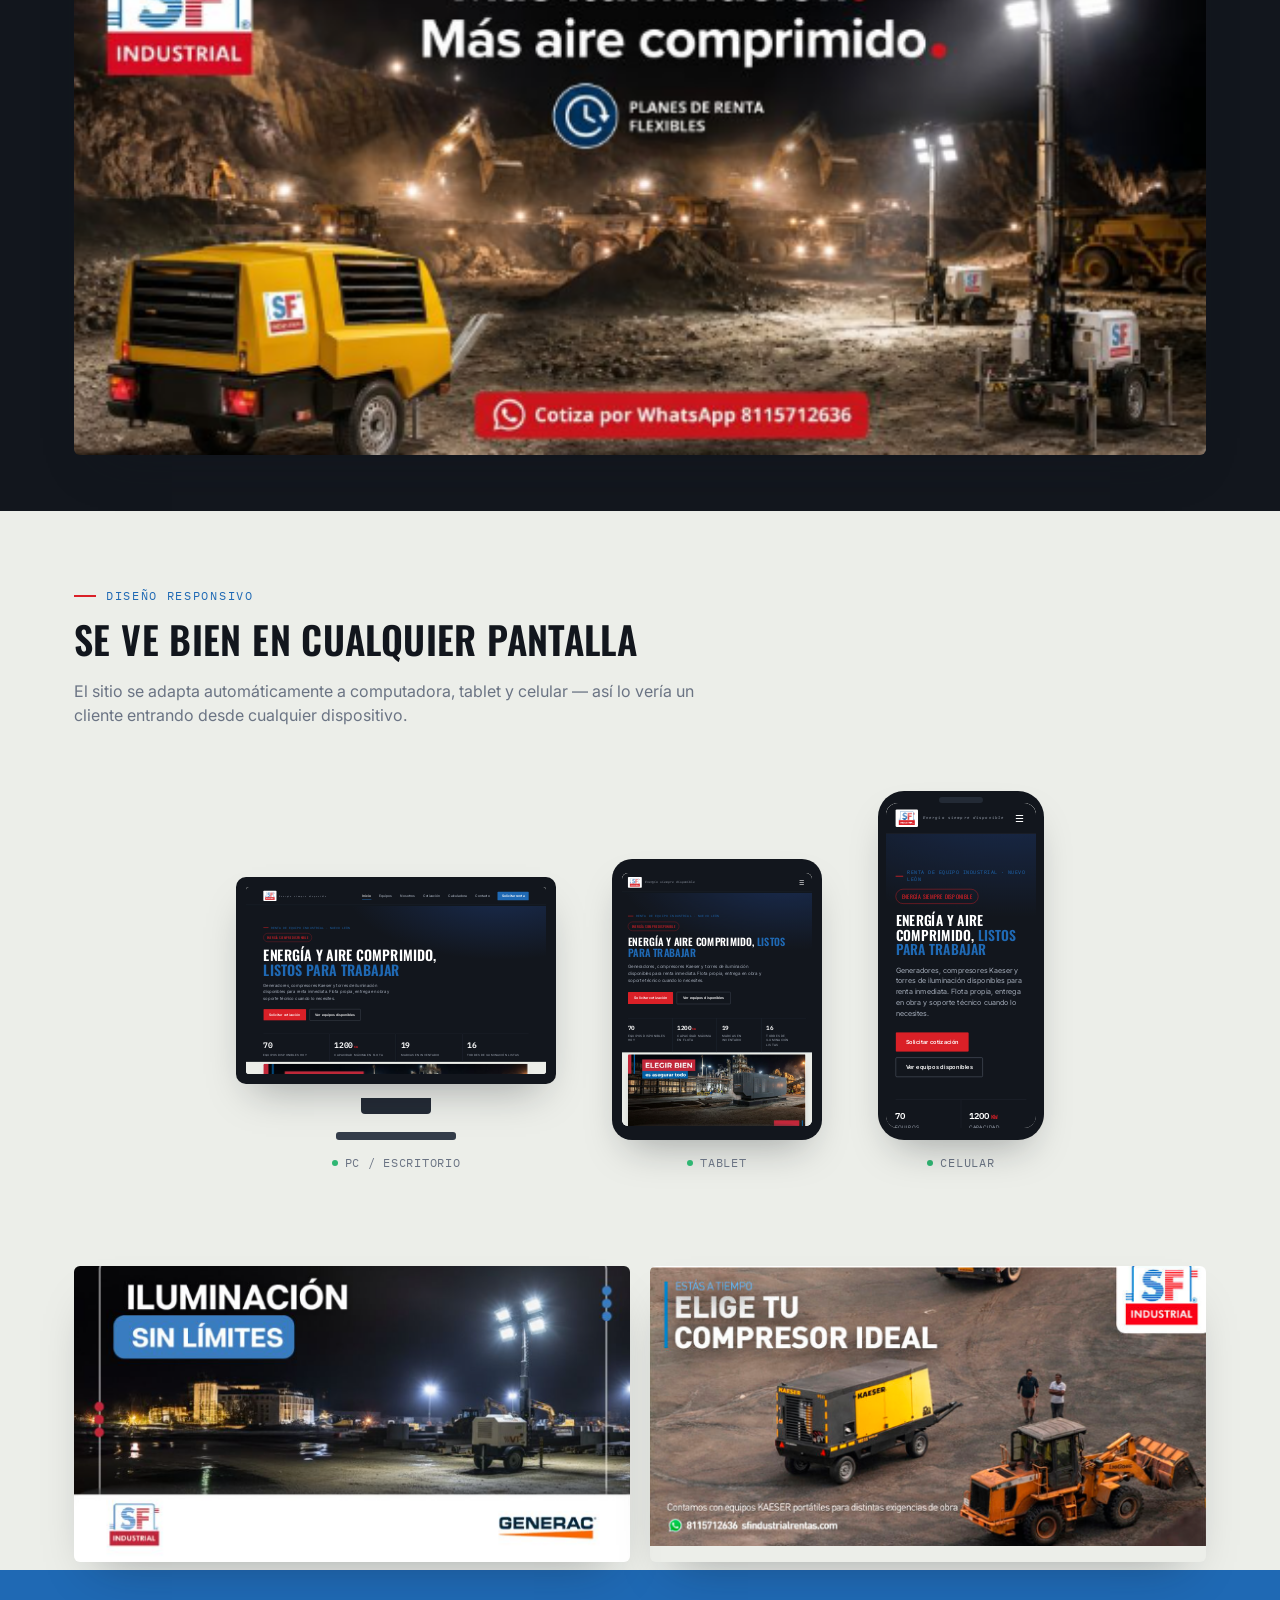
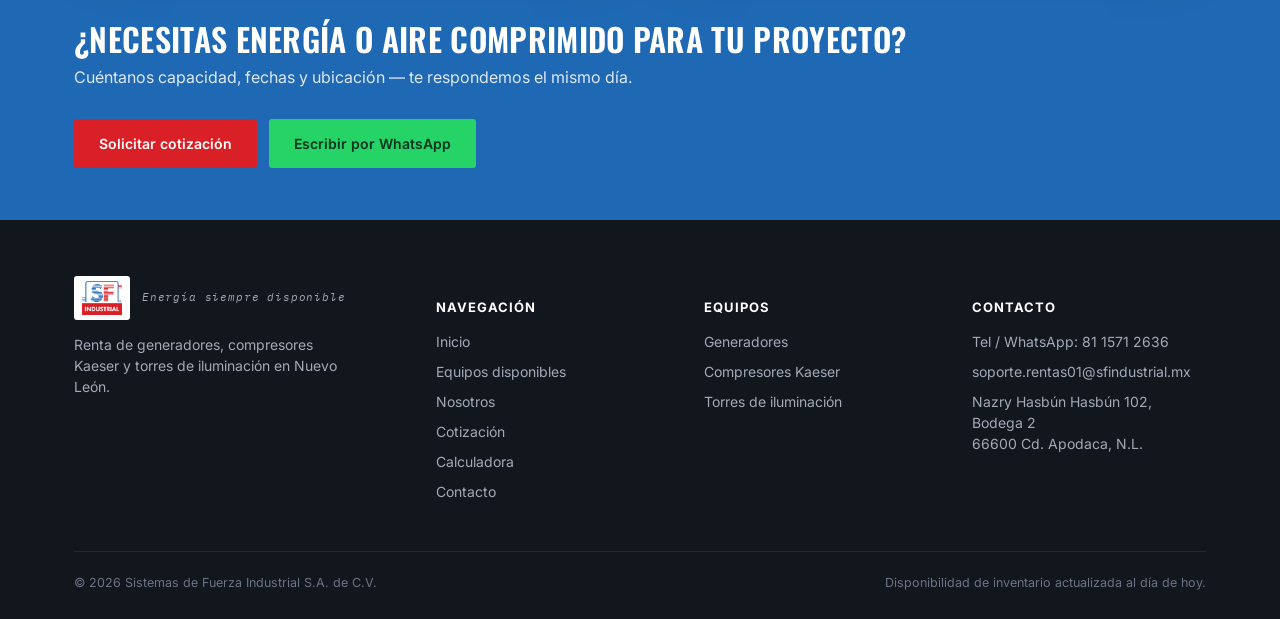
==== commit d4ec2f16: "Add calculator link to main navigation menu" ====
--- a/index.html
+++ b/index.html
@@ -22,6 +22,7 @@
       <li><a href="equipos.html">Equipos</a></li>
       <li><a href="nosotros.html">Nosotros</a></li>
       <li><a href="cotizacion.html">Cotización</a></li>
+      <li><a href="calculadora.html">Calculadora</a></li>
       <li><a href="contacto.html">Contacto</a></li>
       <li><a href="cotizacion.html" class="nav-cta">Solicitar renta</a></li>
     </ul>
@@ -231,6 +232,7 @@
           <li><a href="equipos.html">Equipos disponibles</a></li>
           <li><a href="nosotros.html">Nosotros</a></li>
           <li><a href="cotizacion.html">Cotización</a></li>
+          <li><a href="calculadora.html">Calculadora</a></li>
           <li><a href="contacto.html">Contacto</a></li>
         </ul>
       </div>
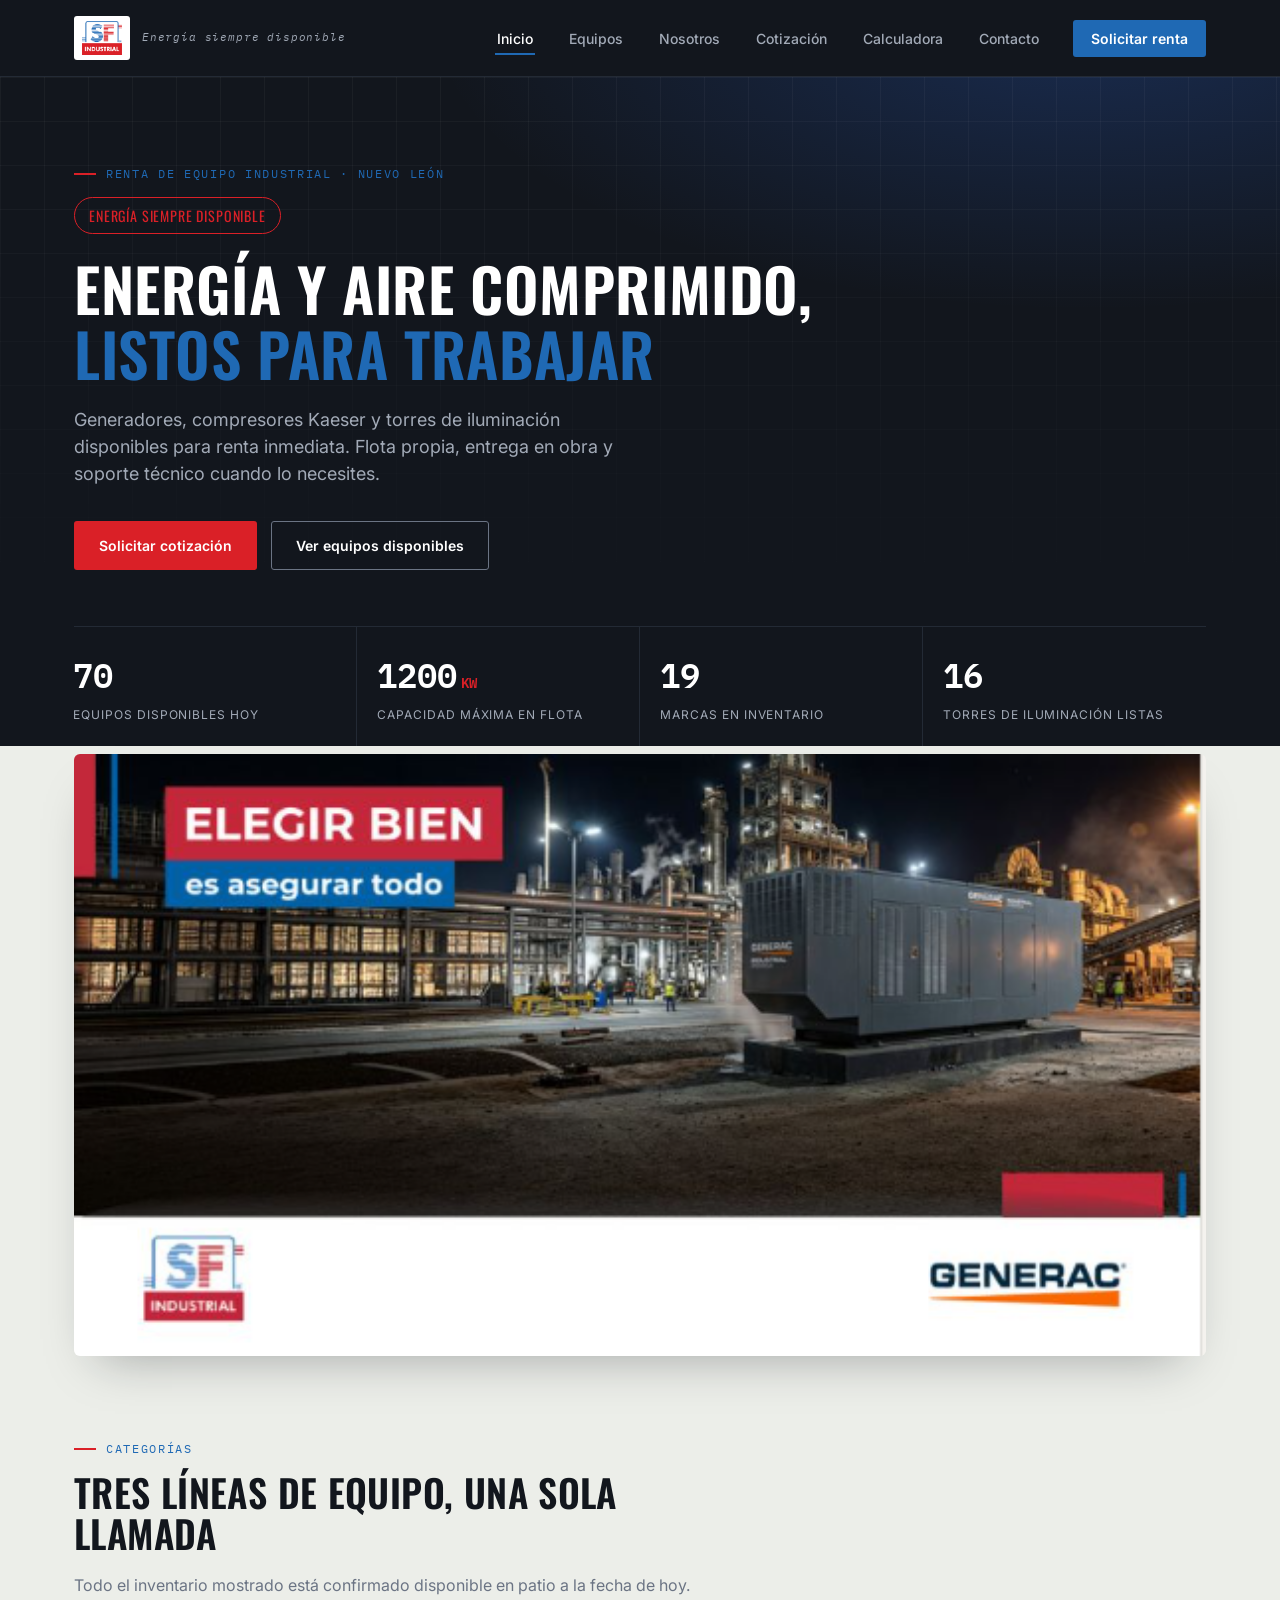
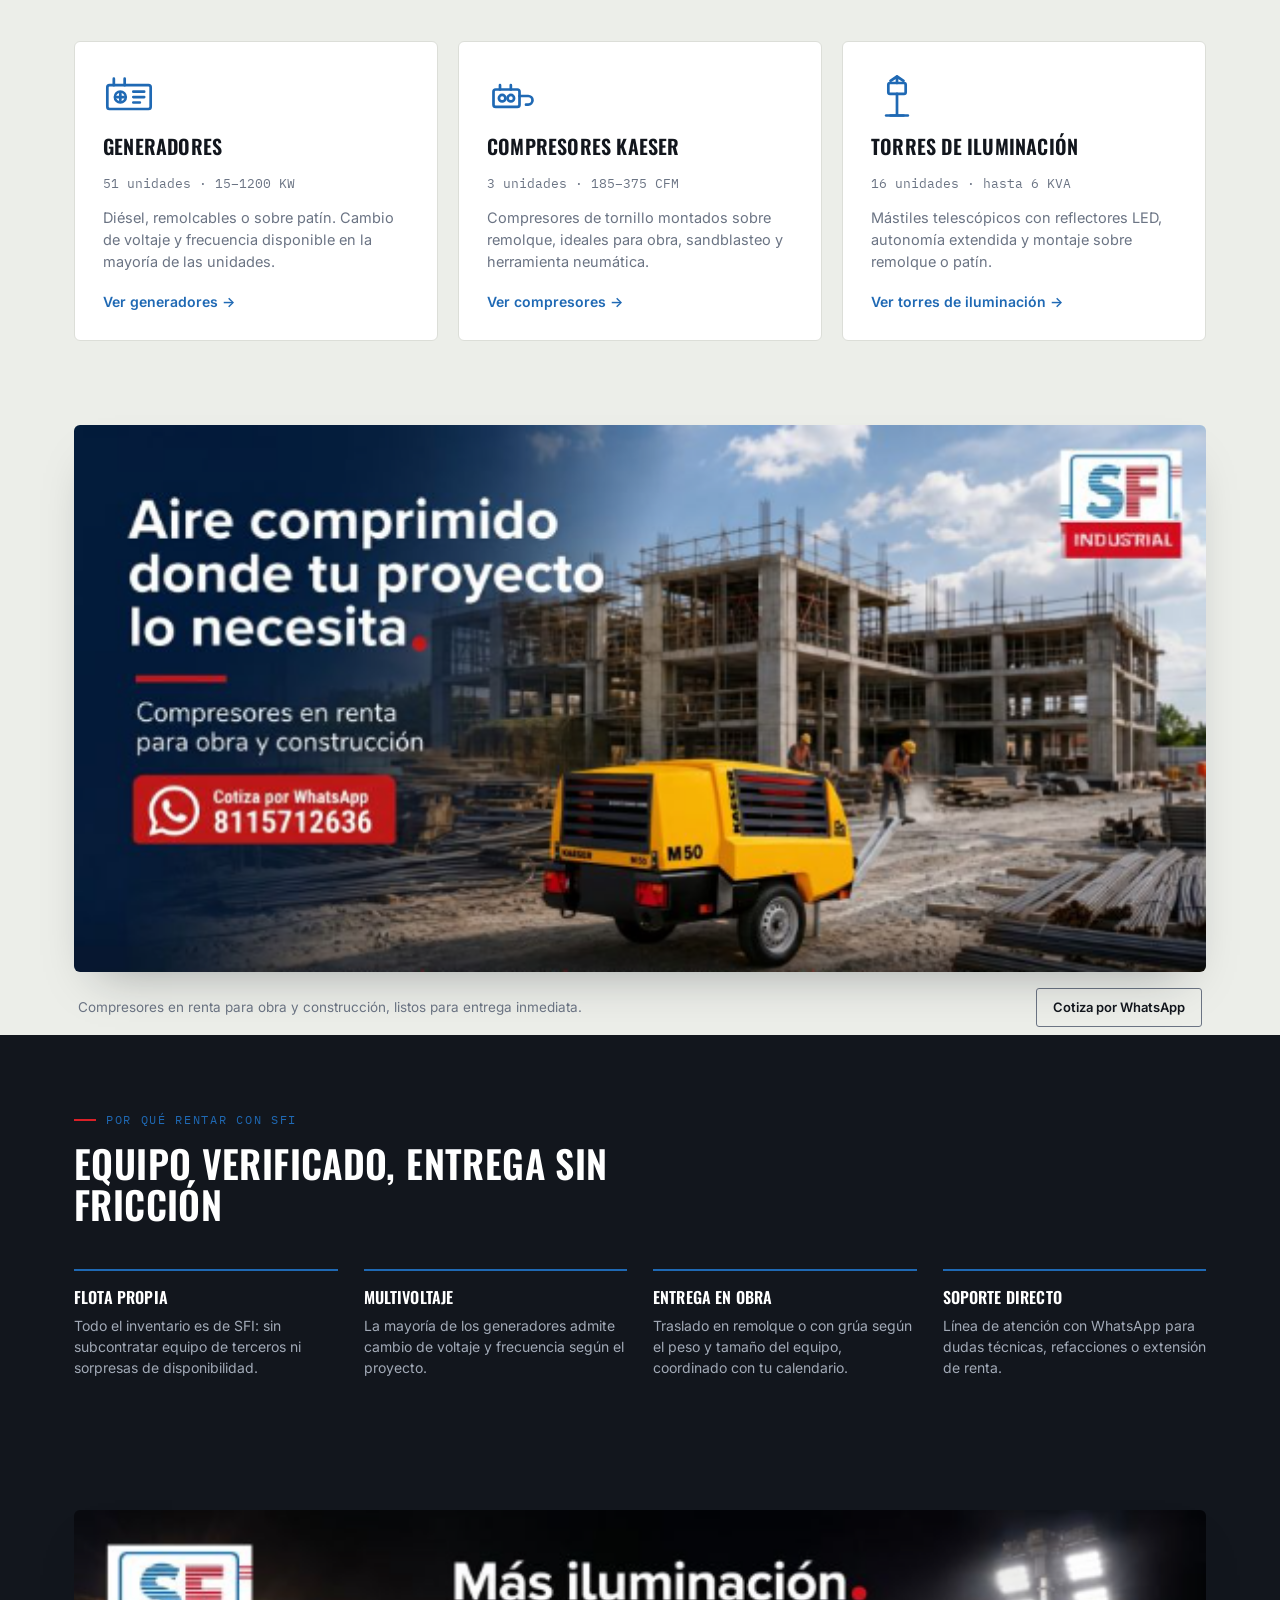
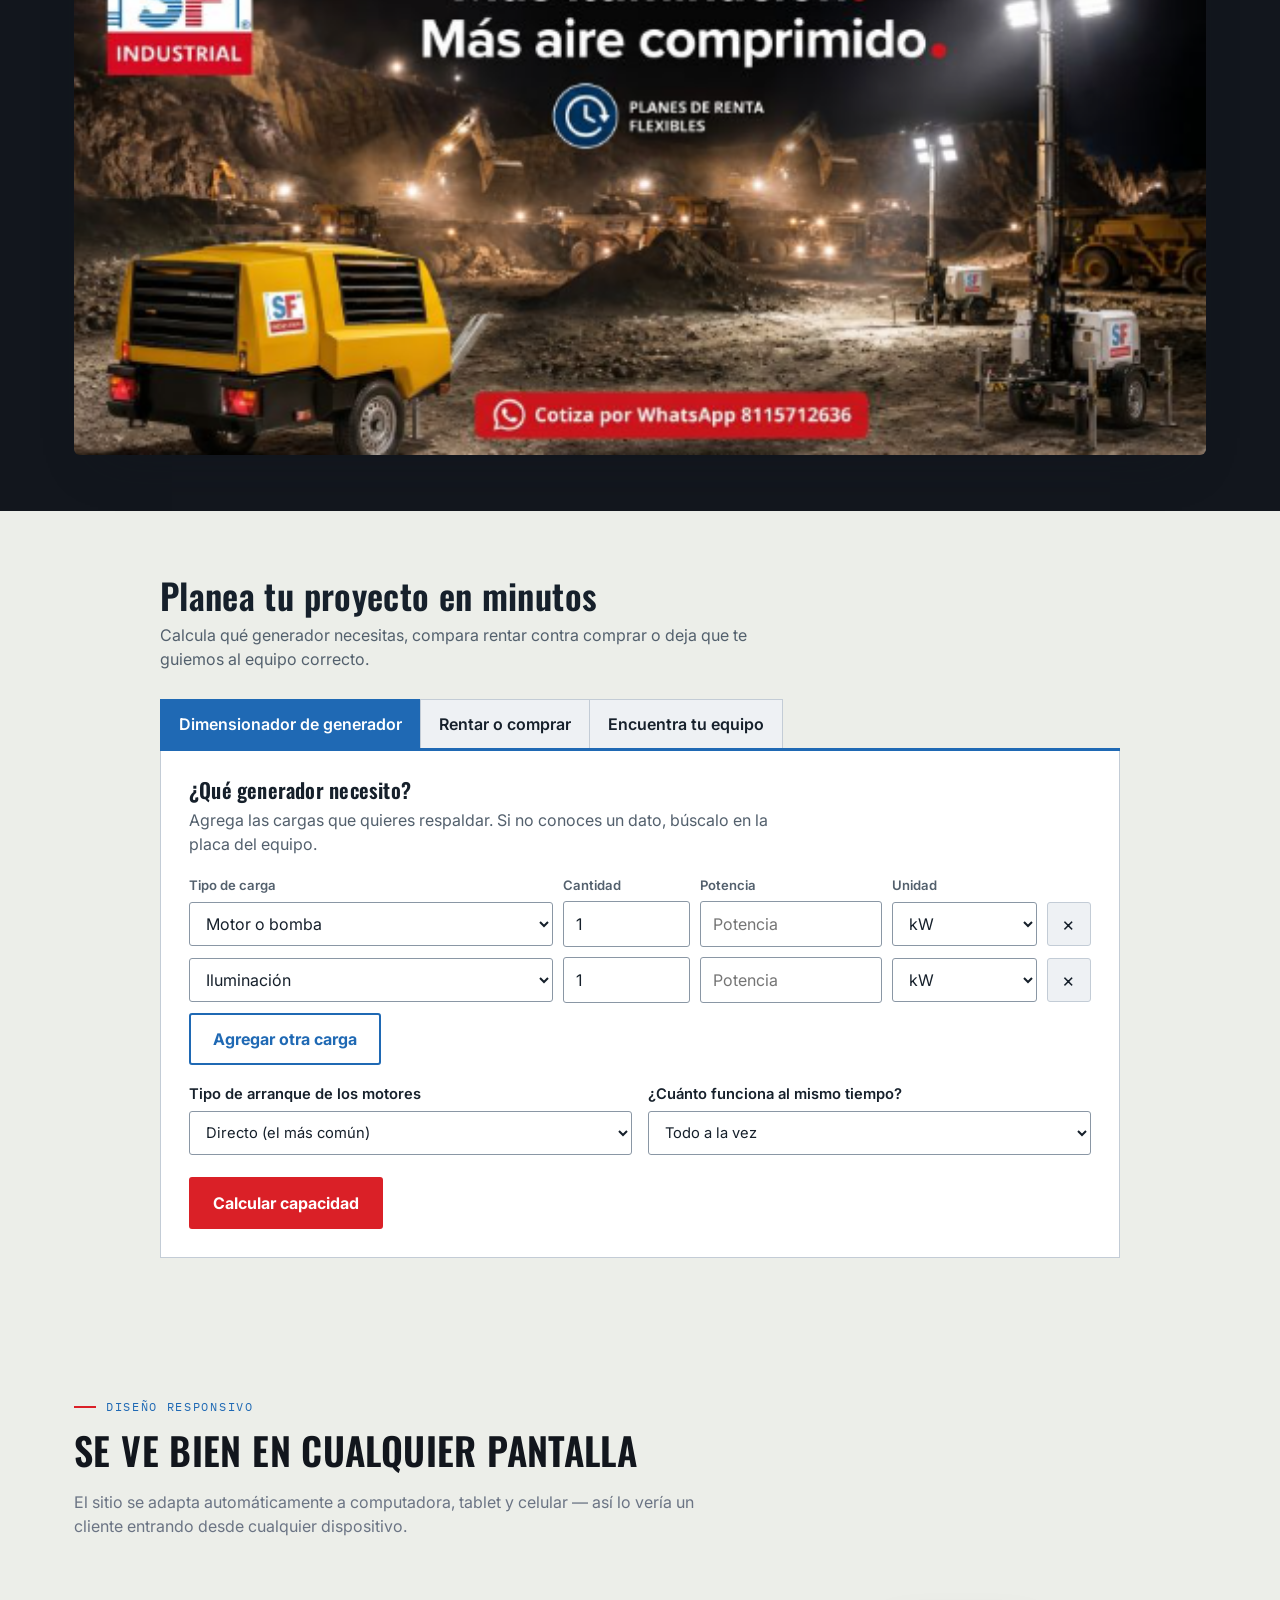
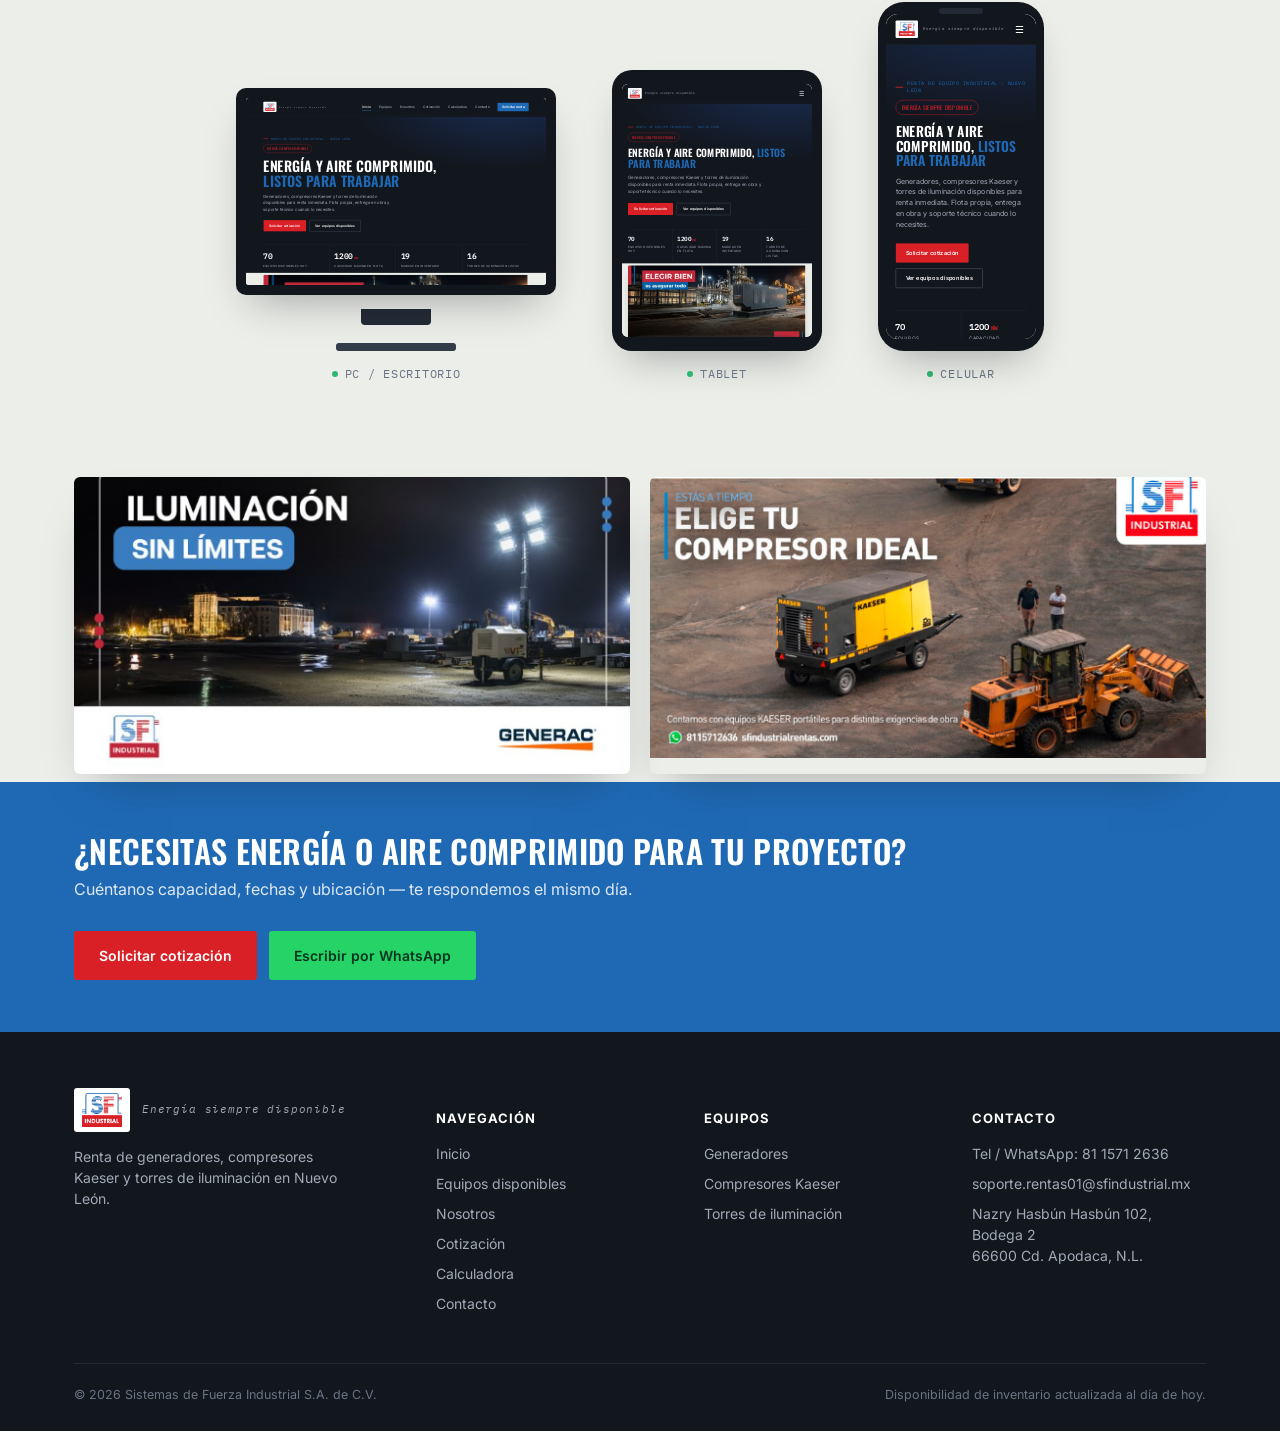
==== commit 6e1815d2: "Fix: Integrar sección de herramientas en index.html" ====
--- a/index.html
+++ b/index.html
@@ -7,6 +7,7 @@
 <meta name="description" content="Renta de generadores industriales, compresores Kaeser y torres de iluminación en Nuevo León. Flota disponible, entrega ágil y soporte técnico 24/7.">
 <link rel="icon" type="image/png" href="img/logo.png">
 <link rel="stylesheet" href="css/style.css">
+<link rel="stylesheet" href="css/herramientas.css">
 </head>
 <body>
 
@@ -157,6 +158,84 @@
   </div>
 </section>
 
+<!-- SECCIÓN DE HERRAMIENTAS -->
+<section class="sfi-tools" id="herramientas" aria-labelledby="sfi-tools-title">
+  <header class="sfi-head">
+    <h2 id="sfi-tools-title">Planea tu proyecto en minutos</h2>
+    <p>Calcula qué generador necesitas, compara rentar contra comprar o deja que te guiemos al equipo correcto.</p>
+  </header>
+
+  <div class="sfi-tabs" role="tablist" aria-label="Herramientas">
+    <button type="button" role="tab" class="sfi-tab" id="sfi-t-gen" aria-controls="sfi-p-gen" aria-selected="true">Dimensionador de generador</button>
+    <button type="button" role="tab" class="sfi-tab" id="sfi-t-cmp" aria-controls="sfi-p-cmp" aria-selected="false" tabindex="-1">Rentar o comprar</button>
+    <button type="button" role="tab" class="sfi-tab" id="sfi-t-sel" aria-controls="sfi-p-sel" aria-selected="false" tabindex="-1">Encuentra tu equipo</button>
+  </div>
+
+  <!-- 1. DIMENSIONADOR -->
+  <div class="sfi-panel" id="sfi-p-gen" role="tabpanel" aria-labelledby="sfi-t-gen">
+    <h3>¿Qué generador necesito?</h3>
+    <p class="sfi-lead">Agrega las cargas que quieres respaldar. Si no conoces un dato, búscalo en la placa del equipo.</p>
+    <div class="sfi-rows-head" aria-hidden="true">
+      <span>Tipo de carga</span><span>Cantidad</span><span>Potencia</span><span>Unidad</span><span></span>
+    </div>
+    <div id="sfi-rows"></div>
+    <button type="button" class="sfi-btn sfi-btn--ghost" id="sfi-add">Agregar otra carga</button>
+
+    <div class="sfi-opts">
+      <label>Tipo de arranque de los motores
+        <select id="sfi-arranque">
+          <option value="3">Directo (el más común)</option>
+          <option value="1.8">Estrella-delta</option>
+          <option value="1.5">Arrancador suave</option>
+          <option value="1.1">Variador de frecuencia</option>
+        </select>
+      </label>
+      <label>¿Cuánto funciona al mismo tiempo?
+        <select id="sfi-simult">
+          <option value="100">Todo a la vez</option>
+          <option value="85">Casi todo (85%)</option>
+          <option value="70">Solo una parte (70%)</option>
+        </select>
+      </label>
+    </div>
+    <button type="button" class="sfi-btn" id="sfi-gen-btn">Calcular capacidad</button>
+    <div class="sfi-out" id="sfi-gen-out" aria-live="polite"></div>
+  </div>
+
+  <!-- 2. RENTAR VS COMPRAR -->
+  <div class="sfi-panel" id="sfi-p-cmp" role="tabpanel" aria-labelledby="sfi-t-cmp" hidden>
+    <h3>¿Te conviene rentar o comprar?</h3>
+    <p class="sfi-lead">Captura tus números y ve cuánto costaría cada opción en el periodo que elijas.</p>
+    <div class="sfi-fields">
+      <label>Días de uso al año
+        <input type="number" id="sfi-c-dias" min="1" max="365" inputmode="numeric" placeholder="Ej. 30">
+      </label>
+      <label>Tarifa de renta por día (MXN)
+        <input type="number" id="sfi-c-renta" min="1" inputmode="decimal" placeholder="Pídela a SFI por WhatsApp">
+      </label>
+      <label>Precio de compra del equipo (MXN)
+        <input type="number" id="sfi-c-compra" min="1" inputmode="decimal" placeholder="Ej. 450000">
+      </label>
+      <label>Años a evaluar
+        <input type="number" id="sfi-c-anios" min="1" max="20" value="5" inputmode="numeric">
+      </label>
+      <label>Mantenimiento, seguro y almacén (% anual del precio)
+        <input type="number" id="sfi-c-mant" min="0" max="50" value="5" inputmode="decimal">
+      </label>
+      <label>Valor de reventa al final (% del precio)
+        <input type="number" id="sfi-c-resid" min="0" max="100" value="30" inputmode="decimal">
+      </label>
+    </div>
+    <button type="button" class="sfi-btn" id="sfi-cmp-btn">Comparar costos</button>
+    <div class="sfi-out" id="sfi-cmp-out" aria-live="polite"></div>
+  </div>
+
+  <!-- 3. SELECTOR GUIADO -->
+  <div class="sfi-panel" id="sfi-p-sel" role="tabpanel" aria-labelledby="sfi-t-sel" hidden>
+    <div id="sfi-sel" aria-live="polite"></div>
+  </div>
+</section>
+
 <section class="section" id="device-showcase">
   <div class="container">
     <div class="section-head">
@@ -262,6 +341,7 @@
 
 <script src="js/equipos-data.js"></script>
 <script src="js/main.js"></script>
+<script src="js/herramientas.js" defer></script>
 <script>
   // ---- estadísticas reales del inventario para el hero ----
   const generadores = EQUIPOS.filter(e => e.tipo === "Generador");
--- a/css/herramientas.css
+++ b/css/herramientas.css
@@ -0,0 +1,103 @@
+/* Herramientas SFI Industrial: todo está acotado a .sfi-tools para no chocar con tus estilos */
+.sfi-tools{
+  --sfi-blue:#1F69B4; --sfi-red:#DA2027; --sfi-ink:#16202b;
+  --sfi-steel:#eef1f4; --sfi-line:#c3ccd6; --sfi-muted:#53606d;
+  max-width:1000px; margin:0 auto; padding:64px 20px; color:var(--sfi-ink); font-family:inherit; line-height:1.5;
+}
+.sfi-tools *{box-sizing:border-box}
+.sfi-head{margin-bottom:28px; max-width:62ch}
+.sfi-head h2{margin:0 0 8px; font-size:clamp(1.6rem,3.5vw,2.2rem); line-height:1.15}
+.sfi-head p{margin:0; color:var(--sfi-muted)}
+
+/* Pestañas */
+.sfi-tabs{display:flex; flex-wrap:wrap; gap:0; border-bottom:3px solid var(--sfi-blue)}
+.sfi-tab{
+  appearance:none; border:1px solid var(--sfi-line); border-bottom:0; background:var(--sfi-steel);
+  color:var(--sfi-ink); padding:12px 18px; font:inherit; font-weight:600; cursor:pointer; margin-right:-1px;
+}
+.sfi-tab[aria-selected="true"]{background:var(--sfi-blue); border-color:var(--sfi-blue); color:#fff}
+.sfi-tab:hover:not([aria-selected="true"]){background:#dfe5ea}
+
+/* Panel */
+.sfi-panel{border:1px solid var(--sfi-line); border-top:0; padding:28px; background:#fff}
+.sfi-panel[hidden]{display:none}
+.sfi-panel h3{margin:0 0 6px; font-size:1.3rem}
+.sfi-lead{margin:0 0 20px; color:var(--sfi-muted); max-width:62ch}
+
+/* Campos */
+.sfi-tools label{display:flex; flex-direction:column; gap:6px; font-size:.92rem; font-weight:600}
+.sfi-tools input,.sfi-tools select{
+  font:inherit; font-weight:400; padding:10px 12px; border:1px solid #8a97a5; border-radius:3px; background:#fff; color:var(--sfi-ink); width:100%; min-height:44px;
+}
+.sfi-tools :focus-visible{outline:3px solid var(--sfi-blue); outline-offset:2px}
+.sfi-fields,.sfi-opts{display:grid; grid-template-columns:repeat(auto-fit,minmax(240px,1fr)); gap:16px; margin:18px 0 22px}
+
+/* Filas de carga */
+.sfi-rows-head,.sfi-row{display:grid; grid-template-columns:2fr .7fr 1fr .8fr 44px; gap:10px; align-items:center}
+.sfi-rows-head{font-size:.82rem; font-weight:600; color:var(--sfi-muted); margin-bottom:6px}
+.sfi-row{margin-bottom:10px}
+.sfi-r-del{
+  min-height:44px; border:1px solid var(--sfi-line); background:var(--sfi-steel); border-radius:3px; font-size:1.2rem; cursor:pointer; color:var(--sfi-ink);
+}
+.sfi-r-del:hover{border-color:var(--sfi-red); color:var(--sfi-red)}
+
+/* Botones */
+.sfi-btn{
+  display:inline-block; appearance:none; border:2px solid var(--sfi-red); background:var(--sfi-red); color:#fff;
+  padding:12px 22px; font:inherit; font-weight:700; border-radius:3px; cursor:pointer; text-decoration:none; text-align:center;
+}
+.sfi-btn:hover{background:#b9171d; border-color:#b9171d}
+.sfi-btn--ghost{background:transparent; color:var(--sfi-blue); border-color:var(--sfi-blue)}
+.sfi-btn--ghost:hover{background:var(--sfi-blue); border-color:var(--sfi-blue); color:#fff}
+.sfi-link{appearance:none; background:none; border:0; padding:8px 0; font:inherit; color:var(--sfi-blue); text-decoration:underline; cursor:pointer}
+
+/* Resultados */
+.sfi-out:not(:empty){margin-top:26px; padding-top:24px; border-top:1px dashed var(--sfi-line)}
+.sfi-plate{
+  position:relative; display:inline-block; min-width:min(100%,320px); padding:20px 36px; background:var(--sfi-steel);
+  border:2px solid var(--sfi-ink); outline:1px solid var(--sfi-ink); outline-offset:-7px;
+}
+.sfi-plate::before,.sfi-plate::after{
+  content:""; position:absolute; top:50%; width:8px; height:8px; margin-top:-4px; border-radius:50%; background:#8a97a5; box-shadow:inset 0 0 0 2px var(--sfi-steel);
+}
+.sfi-plate::before{left:11px} .sfi-plate::after{right:11px}
+.sfi-plate p{margin:0}
+.sfi-plate__k{font-size:.9rem; font-weight:600; color:var(--sfi-muted)}
+.sfi-plate__v{font-size:clamp(2.4rem,7vw,3.4rem); font-weight:800; line-height:1.1; color:var(--sfi-blue); font-variant-numeric:tabular-nums}
+.sfi-plate__v span{font-size:.45em; font-weight:700}
+.sfi-plate__s{font-size:.92rem}
+.sfi-facts{margin:18px 0; padding-left:20px; max-width:64ch}
+.sfi-facts li{margin-bottom:6px}
+.sfi-note{font-size:.85rem; color:var(--sfi-muted); max-width:64ch; margin:14px 0 0}
+.sfi-actions{display:flex; flex-wrap:wrap; gap:12px; margin-top:18px; align-items:center}
+.sfi-error{color:var(--sfi-red); font-weight:600; margin:0}
+
+/* Barras de comparación */
+.sfi-bars{display:grid; gap:12px; margin:8px 0 18px; max-width:640px}
+.sfi-bar__lbl{display:flex; justify-content:space-between; gap:12px; font-weight:600; font-size:.92rem; margin-bottom:4px}
+.sfi-bar__track{background:var(--sfi-steel); height:22px}
+.sfi-bar__fill{height:100%; width:0; transition:width .5s ease}
+.sfi-bar__fill--rent{background:var(--sfi-blue)}
+.sfi-bar__fill--buy{background:var(--sfi-red)}
+.sfi-verdict{font-size:1.15rem; font-weight:700; margin:0 0 8px}
+
+/* Selector guiado */
+.sfi-prog{margin:0 0 6px; font-size:.9rem; color:var(--sfi-muted)}
+.sfi-opt-grid{display:grid; grid-template-columns:repeat(auto-fit,minmax(210px,1fr)); gap:12px; margin:18px 0 10px}
+.sfi-choice{
+  appearance:none; text-align:left; padding:16px 18px; font:inherit; font-weight:600; cursor:pointer; color:var(--sfi-ink);
+  background:#fff; border:2px solid var(--sfi-line); border-left:6px solid var(--sfi-blue); border-radius:3px; min-height:60px;
+}
+.sfi-choice:hover{border-color:var(--sfi-blue); background:var(--sfi-steel)}
+.sfi-tips{margin:14px 0 0; padding-left:20px; max-width:64ch}
+.sfi-tips li{margin-bottom:6px}
+
+@media (max-width:640px){
+  .sfi-panel{padding:20px 16px}
+  .sfi-tab{flex:1 1 100%; text-align:left; margin-right:0; border-right:1px solid var(--sfi-line)}
+  .sfi-rows-head{display:none}
+  .sfi-row{grid-template-columns:1fr 1fr; padding:12px; border:1px solid var(--sfi-line); border-radius:3px}
+  .sfi-row .sfi-r-tipo{grid-column:1 / -1}
+  .sfi-r-del{grid-column:1 / -1}
+}
+@media (prefers-reduced-motion:reduce){.sfi-bar__fill{transition:none}}
